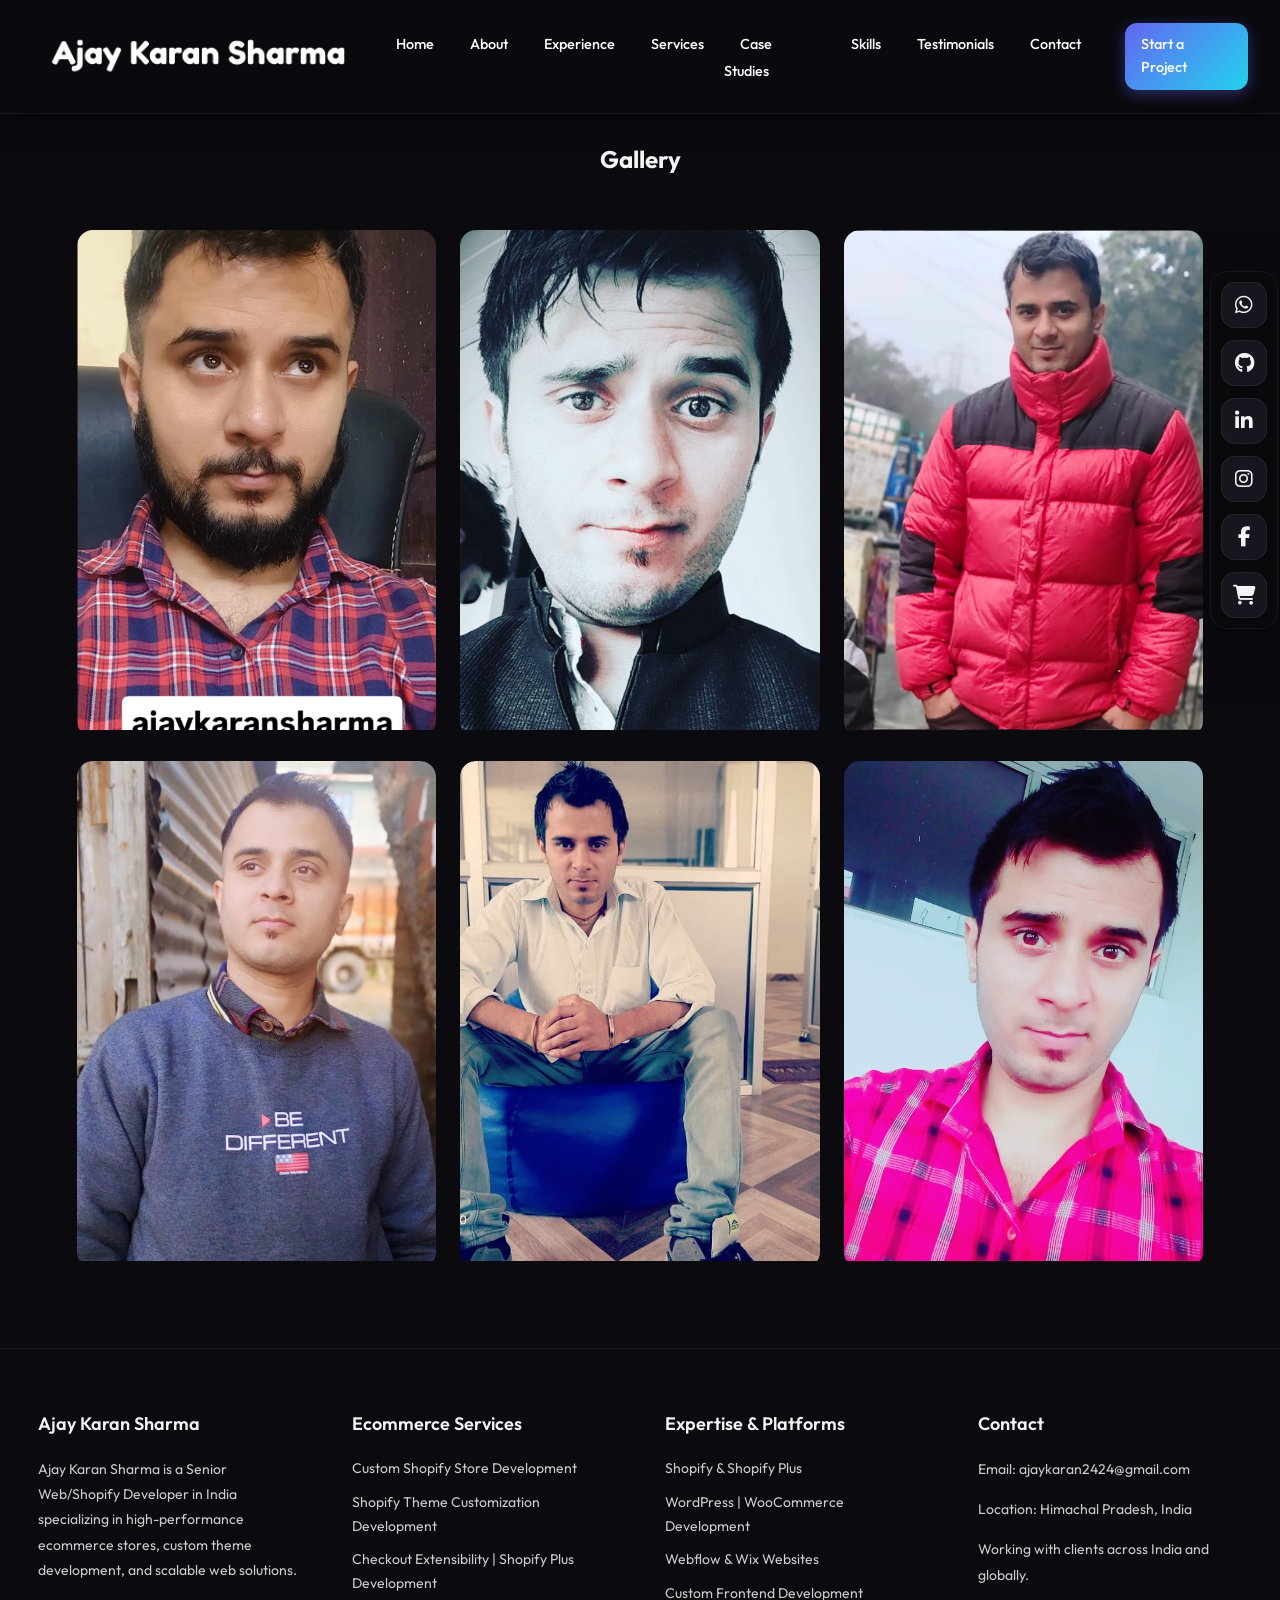
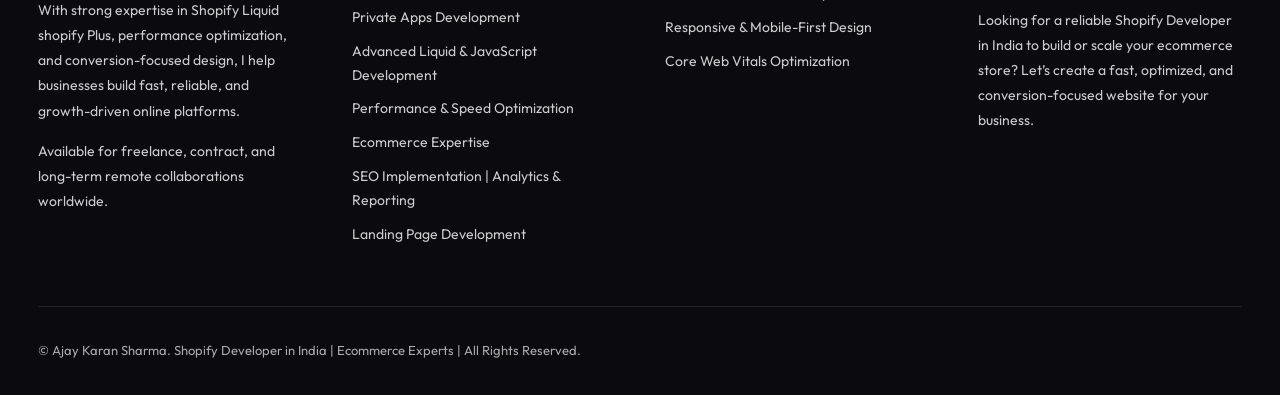
==== gallery.html @ 9085671b "Overall New look of website" ====
<!DOCTYPE html>
<html lang="en">
  <head>
    <meta name="google-site-verification" content="-9mS_vuvHeGpJnYEJ3FiP0QaOUxpYy_w58vJu20p65I" />
    <!-- <script>
      document.addEventListener('contextmenu', event => event.preventDefault());
      document.onkeydown = function (e) {
        if (e.keyCode == 123) { return false; } // Block F12
        if (e.ctrlKey && e.shiftKey && e.keyCode == 'I'.charCodeAt(0)) { return false; } // Block Ctrl+Shift+I
      }
    </script> -->
    <meta charset="UTF-8" />
    <meta name="viewport" content="width=device-width, initial-scale=1.0" />
    <title>Ajay Karan Sharma | Senior Web Developer, Ecommerce Architect & Shopify Expert</title>
    <meta name="description" content="Ajay Karan Sharma is a Senior Web Developer, Ecommerce Architect, and Shopify Expert in India with 12+ years of experience building high-performance websites, Shopify stores, headless storefronts, and scalable digital platforms for global brands.Also able to Work Squarespace,WordPress,Wix,Weebly projects and many more CMS based Website Development Work.. Please Contact At +919418638495 or Whatsapp me">
    <meta name="keywords"
      content="Shopify Developer, Senior Web Developer, Ecommerce Architect, Shopify Plus Expert, Ajay Karan Sharma">
    <meta name="author" content="Ajay Karan Sharma">
    <link rel="canonical" href="https://ajaykaransharma.com/">
    <meta property="og:title" content="Ajay Karan Sharma | Senior Web Developer & Ecommerce Architect">
    <meta property="og:description" content="Senior Web Developer, Ecommerce Architect, and Shopify Expert building high-performance websites, Shopify stores, and scalable digital platforms.">
    <meta property="og:url" content="https://ajaykaransharma.com/">
    <meta property="og:image" content="https://ajaykaransharma.com/profile.jpg">
    <meta property="og:type" content="website">
    <meta property="og:site_name" content="Ajay Karan Sharma">
    <script type="application/ld+json">
      {
        "@context": "https://schema.org",
        "@type": "Person",
        "name": "Ajay Karan Sharma",
        "url": "https://ajaykaransharma.com/",
        "jobTitle": "Senior Web Developer, Ecommerce Architect & Shopify Expert",
        "description": "Senior Web Developer, Ecommerce Architect, and Shopify Expert with 12+ years of experience building high-performance websites, ecommerce platforms, headless storefronts, and scalable digital experiences.",
        "sameAs": [
          "https://github.com/ajaykaransharma",
          "https://linkedin.com/in/ajaykaransharma"
        ],
        "knowsAbout": [
          "Web Development",
          "Ecommerce Development",
          "Shopify",
          "Shopify Plus",
          "Headless Commerce",
          "Hydrogen",
          "WordPress",
          "Frontend Development",
          "Technical SEO",
          "Performance Optimization"
        ]
      }
      </script>
  
   
  
    <link rel="icon" type="image/png" sizes="32x32" href="favicon-32x32.png">
    <link rel="icon" type="image/png" sizes="16x16" href="favicon-16x16.png">
    <link rel="apple-touch-icon" sizes="180x180" href="apple-touch-icon.png">
    <link rel="icon" href="/favicon-32x32.png">
    <link rel="shortcut icon" href="/favicon-32x32.png">
  
    <link rel="preconnect" href="https://fonts.gstatic.com" crossorigin />
    <link href="https://fonts.googleapis.com/css2?family=Outfit:wght@400;500;600;700&display=swap" rel="stylesheet" />
    <link rel="stylesheet" href="style.css" />
    <link rel="stylesheet" href="https://cdnjs.cloudflare.com/ajax/libs/font-awesome/6.4.2/css/all.min.css" />
    <script>
      window.va = window.va || function () { (window.vaq = window.vaq || []).push(arguments); };
    </script>
    <script defer src="/_vercel/insights/script.js"></script>
  </head>


 

<body>

  <div class="nav-overlay" aria-hidden="true"></div>

  <header class="site-header">
    <nav class="primary-nav">
  
      <a href="index.html#home" class="logos">
        <img src="./images/ajay karan sharma white.png" alt="Ajay Karan Sharma">
      </a>
  
      <button class="nav-toggle" aria-label="Toggle navigation">
        <span></span>
        <span></span>
        <span></span>
      </button>
  
      <div class="nav-links-wrapper">
        <ul>
          <li><a href="index.html#home">Home</a></li>
          <li><a href="index.html#about">About</a></li>
          <li><a href="index.html#experience">Experience</a></li>
          <li><a href="index.html#services">Services</a></li>
          <li><a href="index.html#cases">Case Studies</a></li>
          <li><a href="index.html#skills">Skills</a></li>
          <li><a href="index.html#testimonials">Testimonials</a></li>
          <li><a href="index.html#contact">Contact</a></li>
        </ul>
  
        <a href="index.html#contact" class="start-project-btn">Start a Project</a>
  
        <span class="nav-indicator"></span>
      </div>
  
    </nav>
  </header>

<!-- ===== GALLERY ===== -->

<section class="gallery-section">
  <h2 style="text-align:center;margin-bottom:50px;">Gallery</h2>

  <div class="gallery-grid">
    <div class="gallery-item"><img alt="ajay karan sharma - web development" src="images/ajay karan sharma - web development.png"></div>
    <div class="gallery-item"><img alt="ajay karan sharma - website shopify developer" src="images/ajay karan sharma - website shopify developer.png"></div>
    <div class="gallery-item"><img alt="ajay karansharma - shopify developer" src="images/ajaykaransharma-shopify-developer.png"></div>
    <div class="gallery-item"><img src="images/ajaykaransharma shopify partners experts.jpg"></div>
    <div class="gallery-item"><img src="images/ajaykaransharma shopify experts.jpg"></div>
    <div class="gallery-item"><img src="images/ajaykaransharma shopify partners.jpg"></div>
  </div>
</section>

<!-- ===== MODAL SLIDER ===== -->

<div class="gallery-modal" id="galleryModal">
  <span class="gallery-close">&times;</span>
  <span class="gallery-nav gallery-prev">&#10094;</span>
  <div class="gallery-slider">
    <div class="gallery-track"></div>
  </div>
  <span class="gallery-nav gallery-next">&#10095;</span>
</div>

<!-- ===== FOOTER ===== -->
<footer class="site-footer">

  <div class="footer-container">

    <!-- Column 1: About -->
    <div class="footer-col">
      <h4>Ajay Karan Sharma</h4>
      <p>
        Ajay Karan Sharma is a Senior Web/Shopify Developer in India
        specializing in high-performance ecommerce stores, custom theme development,
        and scalable web solutions.
      </p>

      <p>
        With strong expertise in Shopify Liquid shopify Plus, performance optimization,
        and conversion-focused design, I help businesses build fast, reliable,
        and growth-driven online platforms.
      </p>

      <p>
        Available for freelance, contract, and long-term remote collaborations worldwide.
      </p>
    </div>

    <!-- Column 2: Services -->
    <div class="footer-col">
      <h4>Ecommerce Services</h4>
      <ul>
        <li>Custom Shopify Store Development</li>
        <li>Shopify Theme Customization Development</li>
        <li>Checkout Extensibility | Shopify Plus Development</li>
        <li>Private Apps Development</li>
        <li>Advanced Liquid & JavaScript Development</li>
        <li>Performance & Speed Optimization</li>
        <li>Ecommerce Expertise</li>
        <li>SEO Implementation | Analytics & Reporting</li>
        <li>Landing Page Development</li>

      </ul>
    </div>

    <!-- Column 3: Expertise -->
    <div class="footer-col">
      <h4>Expertise & Platforms</h4>
      <ul>
        <li>Shopify & Shopify Plus</li>
        <li>WordPress | WooCommerce Development</li>
        <li>Webflow & Wix Websites</li>
        <li>Custom Frontend Development</li>
        <li>Responsive & Mobile-First Design</li>
        <li>Core Web Vitals Optimization</li>
      </ul>
    </div>

    <!-- Column 4: Contact & Location -->
    <div class="footer-col">
      <h4>Contact</h4>
      <p>Email: ajaykaran2424@gmail.com</p>
      <p>Location: Himachal Pradesh, India</p>
      <p>Working with clients across India and globally.</p>

      <div class="footer-cta">
        <p>
          Looking for a reliable Shopify Developer in India to build or scale your ecommerce store?
          Let’s create a fast, optimized, and conversion-focused website for your business.
        </p>
      </div>
    </div>

  </div>

  <div class="footer-bottom">
    <p>
      © <span id="year"></span> Ajay Karan Sharma.
      Shopify Developer in India | Ecommerce Experts | All Rights Reserved.
    </p>
  </div>

</footer>

<script>
  /* ===== GALLERY ===== */
  const items = document.querySelectorAll(".gallery-item img");
  const modal = document.getElementById("galleryModal");
  const track = document.querySelector(".gallery-track");
  const closeBtn = document.querySelector(".gallery-close");
  const nextBtn = document.querySelector(".gallery-next");
  const prevBtn = document.querySelector(".gallery-prev");
  
  let currentIndex = 0;
  
  /* Build slider dynamically */
  items.forEach(img => {
    const slide = document.createElement("div");
    slide.classList.add("gallery-slide");
    slide.innerHTML = `<img src="${img.src}" alt="${img.alt || 'Gallery image'}">`;
    track.appendChild(slide);
  });
  
  /* Open */
  items.forEach((img, index) => {
    img.addEventListener("click", () => {
      currentIndex = index;
      updateSlider();
      modal.classList.add("active");
    });
  });
  
  /* Update */
  function updateSlider() {
    track.style.transform = `translateX(-${currentIndex * 100}%)`;
  }
  
  /* Navigation */
  nextBtn.addEventListener("click", () => {
    currentIndex = (currentIndex + 1) % items.length;
    updateSlider();
  });
  
  prevBtn.addEventListener("click", () => {
    currentIndex = (currentIndex - 1 + items.length) % items.length;
    updateSlider();
  });
  
  /* Close */
  closeBtn.addEventListener("click", () => modal.classList.remove("active"));
  modal.addEventListener("click", e => {
    if (e.target === modal) modal.classList.remove("active");
  });
  
  /* Keyboard Support */
  document.addEventListener("keydown", e => {
    if (!modal.classList.contains("active")) return;
    if (e.key === "ArrowRight") nextBtn.click();
    if (e.key === "ArrowLeft") prevBtn.click();
    if (e.key === "Escape") modal.classList.remove("active");
  });
  
  /* Swipe Support */
  let startX = 0;
  track.addEventListener("touchstart", e => startX = e.touches[0].clientX);
  track.addEventListener("touchend", e => {
    const diff = startX - e.changedTouches[0].clientX;
    if (diff > 50) nextBtn.click();
    if (diff < -50) prevBtn.click();
  });
  
  /* ===== SAME MOBILE NAV BEHAVIOR ===== */
  const navToggle = document.querySelector(".nav-toggle");
  const navWrapper = document.querySelector(".nav-links-wrapper");
  const navOverlay = document.querySelector(".nav-overlay");
  const navItems = document.querySelectorAll(".primary-nav a");
  const indicator = document.querySelector(".nav-indicator");
  
  const moveIndicator = link => {
    if (!link || !indicator) return;
    const linkRect = link.getBoundingClientRect();
    const wrapper = link.closest(".nav-links-wrapper");
    if (!wrapper || window.innerWidth <= 768) return;
    const wrapperRect = wrapper.getBoundingClientRect();
    indicator.style.width = `${linkRect.width}px`;
    indicator.style.transform = `translateX(${linkRect.left - wrapperRect.left}px)`;
    indicator.classList.add("visible");
  };
  
  const galleryHomeLink = document.querySelector('.primary-nav a[href="index.html#home"]');
  if (galleryHomeLink) {
    galleryHomeLink.classList.add("active");
    moveIndicator(galleryHomeLink);
  }
  
  navItems.forEach(link => {
    link.addEventListener("mouseenter", () => moveIndicator(link));
    link.addEventListener("mouseleave", () => {
      const active = document.querySelector(".primary-nav a.active");
      moveIndicator(active);
    });
  });
  
  window.addEventListener("resize", () => {
    const active = document.querySelector(".primary-nav a.active");
    moveIndicator(active);
  
    if (window.innerWidth > 900) {
      document.body.classList.remove("nav-open");
      document.documentElement.classList.remove("nav-open");
    }
  });
  
  if (navToggle && navWrapper) {
    navToggle.addEventListener("click", () => {
      document.body.classList.toggle("nav-open");
      document.documentElement.classList.toggle("nav-open");
    });
  
    if (navOverlay) {
      navOverlay.addEventListener("click", () => {
        document.body.classList.remove("nav-open");
        document.documentElement.classList.remove("nav-open");
      });
    }
  
    navItems.forEach(link => {
      link.addEventListener("click", () => {
        document.body.classList.remove("nav-open");
        document.documentElement.classList.remove("nav-open");
      });
    });
  }
  
  /* ===== BACK TO TOP ===== */
  const backToTopBtn = document.getElementById("backToTop");
  
  window.addEventListener("scroll", () => {
    if (window.scrollY > 400) backToTopBtn.classList.add("show");
    else backToTopBtn.classList.remove("show");
  });
  
  backToTopBtn.addEventListener("click", () => {
    window.scrollTo({ top: 0, behavior: "smooth" });
  });
  
  /* ===== FOOTER YEAR ===== */
  document.getElementById("year").textContent = new Date().getFullYear();
  </script>
<div class="fixed-socials animate-in">
  <a href="https://wa.me/919418638495" target="_blank" class="social-wa" aria-label="WhatsApp">
    <i class="fa-brands fa-whatsapp"></i>
  </a>
  <a href="https://github.com/ajaykaransharma" target="_blank" aria-label="GitHub">
    <i class="fa-brands fa-github"></i>
  </a>
  <a href="https://linkedin.com/in/ajaykaransharma" target="_blank" aria-label="LinkedIn">
    <i class="fa-brands fa-linkedin-in"></i>
  </a>
  <a href="https://instagram.com/ajaykaransharma" target="_blank" aria-label="Instagram">
    <i class="fa-brands fa-instagram"></i>
  </a>
  <a href="https://facebook.com/ajaykaransharma1" target="_blank" aria-label="Facebook">
    <i class="fa-brands fa-facebook-f"></i>
  </a>
  <a href="https://glowkart.in" target="_blank" aria-label="Glowkart">
    <i class="fa-solid fa-cart-shopping"></i>
  </a>
</div><button id="backToTop" class="back-to-top" aria-label="Back to top">↑</button>
</body>
</html>
---- style.css ----
/* ========================================
   PORTFOLIO — Professional Revamp
   ======================================== */
/* --- FIXED GRID SLIDER STYLES --- */
/* --- PROFESSIONAL GRID SLIDER --- */
.slider {
  overflow: hidden;
  /* Prevents cards from spilling out */
  width: 100%;
  position: relative;
  padding: 10px 0;
}

.slider-track {
  display: flex !important;
  /* Arranges cards in a single row */
  gap: 24px;
  transition: transform 0.6s cubic-bezier(0.4, 0, 0.2, 1);
  will-change: transform;
}

/* Force all cards to show so there is no empty space */
.slider-slide {
  display: block !important;
  opacity: 1 !important;
  flex: 0 0 380px;
  /* Fixed professional width for cards */
  height: auto;
}

@media (max-width: 768px) {
  .slider-slide {
    flex: 0 0 88vw;
    /* Responsive width for mobile swiping */
  }
}

@media (max-width: 768px) {
  .slider-slide {
    flex: 0 0 85vw;
    /* Make cards wider on mobile */
  }
}

/* --- MOBILE MENU FIX --- */
@media (max-width: 768px) {
  .nav-links-wrapper {
    position: fixed;
    top: 0;
    right: 0;
    bottom: 0;
    width: 280px;
    background: var(--bg-elevated);
    transform: translateX(100%);
    /* Start hidden */
    transition: transform 0.4s ease;
    z-index: 1000;
    display: flex;
    flex-direction: column;
    padding: 80px 20px;
  }

  body.nav-open .nav-links-wrapper {
    transform: translateX(0);
    /* Slide in when body has .nav-open */
  }
}

:root {
  --bg: #0a0a0f;
  --bg-elevated: #12121a;
  --bg-card: #16161f;
  --surface: #1a1a24;
  --surface-alt: #1e1e2a;
  --text: #f4f4f6;
  --text-muted: #8b8b9e;
  --text-subtle: #6b6b7b;
  --accent: #6366f1;
  --accent-light: #818cf8;
  --accent-glow: rgba(99, 102, 241, 0.4);
  --accent-2: #22d3ee;
  --accent-3: #a78bfa;
  --gradient: linear-gradient(135deg, #6366f1 0%, #22d3ee 100%);
  --gradient-alt: linear-gradient(135deg, #a78bfa 0%, #6366f1 100%);
  --gradient-mesh: radial-gradient(at 40% 20%, rgba(99, 102, 241, 0.15) 0%, transparent 50%),
    radial-gradient(at 80% 0%, rgba(34, 211, 238, 0.1) 0%, transparent 50%),
    radial-gradient(at 0% 50%, rgba(167, 139, 250, 0.08) 0%, transparent 50%);
  --border: rgba(255, 255, 255, 0.06);
  --border-hover: rgba(255, 255, 255, 0.12);
  --radius-sm: 8px;
  --radius-md: 12px;
  --radius-lg: 20px;
  --radius-xl: 28px;
  --shadow-sm: 0 2px 8px rgba(0, 0, 0, 0.2);
  --shadow-md: 0 8px 32px rgba(0, 0, 0, 0.3);
  --shadow-lg: 0 24px 64px rgba(0, 0, 0, 0.4);
  --transition-fast: 0.2s cubic-bezier(0.4, 0, 0.2, 1);
  --transition-smooth: 0.4s cubic-bezier(0.4, 0, 0.2, 1);
  --transition-spring: 0.5s cubic-bezier(0.34, 1.56, 0.64, 1);
  --container-max: 1400px;
}

*,
*::before,
*::after {
  box-sizing: border-box;
}

html {
  scroll-behavior: smooth;
  scroll-padding-top: 110px;
}
section[id] {
  scroll-margin-top: 30px;
}

body {
  margin: 0;
  font-family: "Outfit", "DM Sans", system-ui, -apple-system, sans-serif;
  background: var(--bg);
  color: var(--text);
  line-height: 1.65;
  min-height: 100vh;
  overflow-x: hidden;
}

/* ---- Animated Background Mesh ---- */
.bg-grid {
  position: fixed;
  inset: 0;
  z-index: -2;
  background: var(--bg);
  background-image: var(--gradient-mesh);
}

.bg-grid::before {
  content: "";
  position: absolute;
  inset: 0;
  background-image:
    linear-gradient(rgba(99, 102, 241, 0.03) 1px, transparent 1px),
    linear-gradient(90deg, rgba(99, 102, 241, 0.03) 1px, transparent 1px);
  background-size: 80px 80px;
  animation: grid-drift 60s linear infinite;
  pointer-events: none;
}

@keyframes grid-drift {
  0% {
    transform: translate(0, 0);
  }

  100% {
    transform: translate(80px, 80px);
  }
}

/* ---- Scroll Progress Bar ---- */
.scroll-progress {
  position: fixed;
  top: 0;
  left: 0;
  height: 3px;
  width: 0;
  background: var(--gradient);
  z-index: 100;
  transition: width 0.1s linear;
}

/* START PROJECT BUTTON */

.start-project-btn {
  margin-left: 20px;
  padding: 10px 20px;
  border-radius: 30px;
  text-decoration: none;
  font-size: 14px;
  font-weight: 600;

  color: #fff;
  background: linear-gradient(135deg, #6366f1, #22d3ee);

  transition: all .3s ease;
  box-shadow: 0 4px 15px rgba(99, 102, 241, 0.4);
}

.start-project-btn:hover {
  transform: translateY(-2px);
  box-shadow: 0 8px 25px rgba(99, 102, 241, 0.6);
}


/* mobile fix */

@media(max-width:768px) {

  .start-project-btn {
    display: block;
    width: 80%;
    margin: 20px auto;
    text-align: center;
  }

}



/* ---- Header & Navigation ---- */
.site-header {
  position: fixed;
  top: 0;
  left: 0;
  width: 100%;
  z-index: 60;
  backdrop-filter: blur(24px);
  -webkit-backdrop-filter: blur(24px);
  background: rgba(10, 10, 15, 0.85);
  border-bottom: 1px solid var(--border);
  box-shadow: 0 4px 30px rgba(0, 0, 0, 0.4);
}

.primary-nav {
  max-width: var(--container-max);
  margin: 0 auto;
  padding: 1rem 2rem;
  display: flex;
  align-items: center;
  justify-content: space-between;
  position: relative;
  gap: 1rem;
}

.primary-nav .logo {
  font-weight: 700;
  font-size: 1.1rem;
  letter-spacing: 0.08em;
  color: var(--text);
  background: linear-gradient(135deg, #fff 0%, var(--accent-light) 100%);
  -webkit-background-clip: text;
  -webkit-text-fill-color: transparent;
  background-clip: text;
  transition: opacity var(--transition-fast);
}

.logos img {
  width: 300px;
  height: auto;

  border-radius: 45px;
}

@media screen and (max-width: 768px) {
  .logos img {
    width: 200px;
    height: auto;

  }

  html {
    overflow-x: hidden;
  }
}

.primary-nav .logo:hover {
  opacity: 0.9;
}

.nav-links-wrapper {
  display: flex;
  align-items: center;
  gap: 0.5rem;
  position: relative;
}

.primary-nav ul {
  list-style: none;
  display: flex;
  gap: 0.25rem;
  margin: 0;
  padding: 0;
}

.primary-nav a {
  text-decoration: none;
  color: white;
  font-weight: 500;
  font-size: 0.9rem;
  padding: 0.6rem 1rem;
  border-radius: var(--radius-md);
  position: relative;
  transition: all var(--transition-smooth);
  /* overflow: hidden; */
}

/* .primary-nav a::before {
  content: "";
  position: absolute;
  inset: 0;
  background: linear-gradient(135deg, rgba(99, 102, 241, 0.08), rgba(34, 211, 238, 0.05));
  opacity: 0;
  border-radius: inherit;
  transition: opacity var(--transition-fast);
} */

.primary-nav a:hover {
  color: var(--text);
  transform: translateY(-1px);
}

.primary-nav a:hover::before {
  opacity: 1;
}

/* .primary-nav a.active {
  color: var(--accent-light);
  background: rgba(99, 102, 241, 0.12);
} */

.primary-nav a.active::before {
  opacity: 1;
}

.nav-indicator {
  position: absolute;
  bottom: -0.65rem;
  left: 0;
  height: 3px;
  border-radius: 999px;
  background: var(--gradient);
  box-shadow: 0 0 12px var(--accent-glow);
  transition: transform var(--transition-smooth), width var(--transition-smooth), opacity var(--transition-fast);
  opacity: 0;
}

.nav-indicator.visible {
  opacity: 1;
}

/* ---- Main Container ---- */
main {
  max-width: var(--container-max);
  margin: 0 auto;
  padding: 7.5rem 2rem 6rem;
}
/* ---- Section Panel ---- */
.panel {
  position: relative;
  padding: 4.8rem 0;
  border-bottom: 1px solid var(--border);
}

.panel:last-of-type {
  border-bottom: none;
}

/* ---- Shopify Section (Dedicated Hub) ---- */
.shopify-section {
  background: linear-gradient(180deg, rgba(99, 102, 241, 0.04) 0%, transparent 100%);
  border: 1px solid rgba(99, 102, 241, 0.12);
  border-radius: var(--radius-xl);
  margin: 2rem 0;
  padding: 4rem 2rem;
}

.shopify-pill {
  background: linear-gradient(135deg, rgba(99, 102, 241, 0.2), rgba(34, 211, 238, 0.15));
  border: 1px solid rgba(99, 102, 241, 0.25);
}

.shopify-highlights {
  display: grid;
  grid-template-columns: repeat(auto-fit, minmax(160px, 1fr));
  gap: 1.5rem;
  margin-bottom: 2.5rem;
}

.shopify-stat {
  text-align: center;
  padding: 1.5rem;
  background: rgba(99, 102, 241, 0.08);
  border: 1px solid rgba(99, 102, 241, 0.15);
  border-radius: var(--radius-md);
  transition: all var(--transition-smooth);
}

.shopify-stat:hover {
  transform: translateY(-4px);
  border-color: rgba(99, 102, 241, 0.3);
  box-shadow: 0 12px 40px rgba(99, 102, 241, 0.15);
}

.shopify-stat strong {
  display: block;
  font-size: 2rem;
  color: var(--accent-light);
  margin-bottom: 0.5rem;
}

.shopify-stat span {
  font-size: 0.85rem;
  color: var(--text-muted);
}

.shopify-card {
  border-color: rgba(99, 102, 241, 0.15);
}

.shopify-card:hover {
  border-color: rgba(99, 102, 241, 0.3);
  box-shadow: 0 12px 40px rgba(99, 102, 241, 0.1);
}

@media (max-width: 768px) {
  .shopify-section {
    margin: 1rem 0;
    padding: 2.5rem 1rem;
  }

  .shopify-highlights {
    grid-template-columns: 1fr;
  }
}

.section-heading {
  max-width: 100%;
  margin-bottom: 3.5rem;
}

.section-pill {
  display: inline-flex;
  align-items: center;
  gap: 0.4rem;
  padding: 0.4rem 1rem;
  border-radius: 999px;
  background: rgba(99, 102, 241, 0.12);
  color: var(--accent-light);
  font-size: 0.75rem;
  font-weight: 600;
  letter-spacing: 0.12em;
  text-transform: uppercase;
  margin-bottom: 1rem;
  animation: fadeInUp 0.6s ease forwards;
}

.section-heading h2 {
  font-size: clamp(2rem, 4vw, 2.75rem);
  font-weight: 600;
  line-height: 1.2;
  margin: 0.75rem 0 1rem;
  letter-spacing: -0.02em;
}

.section-heading p {
  margin: 0;
  color: var(--text-muted);
  font-size: 1.05rem;
  line-height: 1.7;
}

/* ---- Hero Section ---- */
.hero {
  display: grid;
  grid-template-columns: 1fr 1fr;
  gap: 4rem;
  align-items: start;
  min-height: 90vh;
  padding: 3rem 0 6rem;
}

.hero-content {
  animation: fadeInUp 0.8s ease forwards;
}

.eyebrow {
  color: var(--accent-light);
  text-transform: uppercase;
  letter-spacing: 0.15em;
  font-size: 0.8rem;
  font-weight: 600;
  margin: 0;
  opacity: 0;
  animation: fadeInUp 0.6s ease 0.1s forwards;
}

.hero h1 {
  font-size: clamp(2.25rem, 4vw, 3.25rem);
  font-weight: 600;
  line-height: 1.15;
  letter-spacing: -0.03em;
  margin: 1rem 0 1.5rem;
  background: linear-gradient(135deg, #fff 0%, #a5b4fc 100%);
  -webkit-background-clip: text;
  -webkit-text-fill-color: transparent;
  background-clip: text;
  opacity: 0;
  animation: fadeInUp 0.8s ease 0.2s forwards;
}

.hero p {
  color: var(--text-muted);
  font-size: 1.1rem;
  margin: 0 0 0.5rem;
  opacity: 0;
  animation: fadeInUp 0.8s ease 0.3s forwards;
}

.hero-badges {
  display: flex;
  flex-wrap: wrap;
  gap: 0.6rem;
  margin: 1.5rem 0;
  opacity: 0;
  animation: fadeInUp 0.8s ease 0.4s forwards;
}

.hero-badges span {
  padding: 0.45rem 1rem;
  border-radius: 999px;
  border: 1px solid var(--border);
  background: rgba(255, 255, 255, 0.03);
  font-size: 0.8rem;
  color: var(--text-muted);
  transition: all var(--transition-fast);
}

.hero-badges span:hover {
  border-color: var(--accent);
  color: var(--accent-light);
  transform: translateY(-2px);
}

.hero-list {
  display: grid;
  grid-template-columns: 1fr 1fr;
  gap: 2rem;
  margin: 2rem 0;
  opacity: 0;
  animation: fadeInUp 0.8s ease 0.5s forwards;
}

.hero-list h4 {
  margin: 0 0 0.6rem;
  font-size: 0.9rem;
  font-weight: 600;
  color: var(--text);
}

.hero-list ul {
  margin: 0;
  padding-left: 1.2rem;
  color: var(--text-muted);
  font-size: 0.95rem;
}

.cta {
  display: flex;
  flex-wrap: wrap;
  gap: 1rem;
  opacity: 0;
  animation: fadeInUp 0.8s ease 0.6s forwards;
}

.btn {
  padding: 1rem 1.75rem;
  border-radius: var(--radius-md);
  border: none;
  font-weight: 600;
  font-size: 0.95rem;
  cursor: pointer;
  text-decoration: none;
  display: inline-block;
  transition: all var(--transition-smooth);
}

.btn-primary {
  background: var(--gradient);
  color: #fff;
  box-shadow: 0 4px 20px var(--accent-glow);
}

.btn-primary:hover {
  transform: translateY(-2px);
  box-shadow: 0 8px 30px var(--accent-glow);
}

.btn-outline {
  background: transparent;
  border: 1px solid var(--border);
  color: var(--text);
}

.btn-outline:hover {
  border-color: var(--accent);
  color: var(--accent-light);
  transform: translateY(-2px);
}

/* ---- Hero Showcase (Right Column) ---- */
 
.profile-wrapper {
  position: relative;
  width: 220px;
  height: 220px;
  border-radius: 999px;
  margin: 0 auto 2rem;
  display: flex;
  align-items: center;
  justify-content: center;
}

.profile-ring {
  position: absolute;
  inset: 0;
  border-radius: inherit;
  background: conic-gradient(from 180deg, #6366f1, #22d3ee, #a78bfa, #6366f1);
  opacity: 0.7;
  filter: blur(1px);
}

.profile-photo {
  position: relative;
  width: 100%;
  height: 100%;
  border-radius: inherit;
  object-fit: cover;
  border: 3px solid rgba(255,255,255,0.08);
  box-shadow:
    0 20px 50px rgba(0,0,0,0.6),
    0 0 0 6px rgba(255,255,255,0.04);
  z-index: 2;
}
.profile-badges{
  display:flex;
  flex-wrap:wrap;
  gap:10px;
  justify-content:center;
  margin:-10px 0 16px;
}
.badge-pill{
  padding:8px 12px;
  border-radius:999px;
  border:1px solid var(--border);
  background:rgba(255,255,255,0.03);
  font-size:12px;
  font-weight:600;
  color:var(--text-muted);
}
.deliver-list{
  margin:14px 0 0;
  padding-left:1.2rem;
}
.deliver-list li{
  margin-bottom:10px;
}
.tech-stack{
  line-height:1.75;
}
/* ---- Hero Showcase (Right Column) ---- */
 
/* ===== PROFILE CARD LAYOUT (PREMIUM) ===== */
.profile-card{
  /* display: grid; */
  grid-template-columns: 200px 1fr;
  gap: 25px;
  align-items: start;
  margin-top: 5px;
  padding: 16px !important;
}

.profile-card__left{
  display: flex;
  flex-direction: column;
  align-items: center;
}

.profile-card__right h3{
  margin-top: 6px;
}

.deliver-list{
  list-style: none;
  padding: 0;
  margin: 14px 0 0;
}

.deliver-list li{
  position: relative;
  padding-left: 22px;
  margin-bottom: 12px;
  color: var(--text-muted);
  line-height: 1.6;
}

.deliver-list li strong{
  color: var(--text);
}

.deliver-list li::before{
  content: "✓";
  position: absolute;
  left: 0;
  top: 0;
  color: var(--accent-2);
  font-weight: 800;
}

/* make profile image a bit tighter */
.profile-wrapper{
  width: 190px;
  height: 190px;
  margin: 0 auto 14px;
}

/* responsive */
@media (max-width: 900px){
  .profile-card{
    grid-template-columns: 1fr;
  }
  .profile-card__right{
    text-align: left;
  }
}

@media (max-width: 560px){
  .profile-card__left{
    align-items: center;
  }
  .profile-card__right{
    text-align: left;
  }
}



/* Lights should sit behind cards, not behind the whole page */
/* ===== HERO GLOW LIGHTS (FIXED + VISIBLE) ===== */
.hero-showcase{
  position: relative;
  isolation: isolate;
  z-index: 1;
}

/* make glow actually visible */
.floating-light{
  position: absolute;
  width: 520px;
  height: 520px;
  border-radius: 50%;
  filter: blur(120px);
  opacity: 0.85;
  z-index: 0;               /* behind cards, inside hero-showcase */
  pointer-events: none;
  mix-blend-mode: screen;   /* makes glow pop on dark bg */
  animation: glowFloat 7s ease-in-out infinite;
}

.light-one{
  top: -160px;
  left: -160px;
  background: radial-gradient(circle, rgba(99,102,241,0.95), transparent 65%);
}

.light-two{
  bottom: -180px;
  right: -180px;
  background: radial-gradient(circle, rgba(34,211,238,0.90), transparent 65%);
  animation-delay: 1.2s;
}

@keyframes glowFloat{
  0%,100% { transform: translate(0,0) scale(1); }
  50%     { transform: translate(18px,-18px) scale(1.06); }
}

/* slightly transparent hero cards so glow can “read” around edges */
.hero-showcase .floating-card{
  position: relative;
  z-index: 1;
  background: rgba(22,22,31,0.92);
  backdrop-filter: blur(6px);
  -webkit-backdrop-filter: blur(6px);
}

/* Cards must be above the lights */
.floating-card{
  position: relative;
  z-index: 1;

  background: var(--bg-card);
  border-radius: var(--radius-lg);
  padding: 1.75rem;
  border: 1px solid var(--border);
  margin-bottom: 1.25rem;
  transition: all var(--transition-smooth);
  animation: floatCard 6s ease-in-out infinite;
  overflow: hidden;
}

/* Keep your existing card hover line */
.floating-card::before{
  content: "";
  position: absolute;
  top: 0;
  left: 0;
  right: 0;
  height: 2px;
  background: var(--gradient);
  opacity: 0;
  transition: opacity var(--transition-fast);
}

.floating-card:hover{
  border-color: var(--border-hover);
  transform: translateY(-4px);
  box-shadow: var(--shadow-lg);
}

.floating-card:hover::before{
  opacity: 1;
}

.floating-card.primary {
  animation-delay: 0s;
}

.floating-card.secondary {
  animation-delay: 1s;
}

@keyframes floatCard {

  0%,
  100% {
    transform: translateY(0);
  }

  50% {
    transform: translateY(-8px);
  }
}

.floating-card h3 {
  margin: 0 0 0.5rem;
  font-size: 1.1rem;
  font-weight: 600;
}

.floating-card ul {
  margin: 0.5rem 0 0;
  padding-left: 1.2rem;
  color: var(--text-muted);
  font-size: 0.9rem;
}

.stats-ribbon {
  display: grid;
  grid-template-columns: repeat(3, 1fr);
  gap: 1rem;
  padding: 1.5rem;
  border-radius: var(--radius-md);
  background: rgba(99, 102, 241, 0.06);
  border: 1px solid var(--border);
  margin-top: 1.5rem;
}

.stats-ribbon strong {
  display: block;
  font-size: 1.75rem;
  color: var(--accent-light);
  font-weight: 600;
}

.stats-ribbon span {
  font-size: 0.85rem;
  color: var(--text-muted);
}

/* ---- Info Cards / Service Cards / Case Cards ---- */
.three-up,
.services-grid,
.grid,
.case-grid,
.skills-grid,
.testimonial-grid,
.contact-layout {
  display: grid;
  gap: 1.5rem;
}

.three-up,
.grid {
  grid-template-columns: repeat(auto-fit, minmax(280px, 1fr));
}

.services-grid {
  grid-template-columns: repeat(auto-fit, minmax(260px, 1fr));
}

.case-grid {
  grid-template-columns: repeat(auto-fit, minmax(300px, 1fr));
}

.skills-grid {
  grid-template-columns: repeat(auto-fit, minmax(240px, 1fr));
}

.testimonial-grid {
  grid-template-columns: repeat(auto-fit, minmax(280px, 1fr));
}

.contact-layout,
.experience-layout {
  grid-template-columns: 1fr 1fr;
  align-items: center;
  gap: 3rem;
}

.experience-layout {
  align-items: flex-start;
}

.info-card,
.service-card,
.case-card,
.impact-card,
.timeline-card,
.testimonial-card,
.contact-card {
  border-radius: var(--radius-md);
  padding: 1.75rem;
  background: var(--bg-card);
  border: 1px solid var(--border);
  position: relative;
  overflow: hidden;
  transition: all var(--transition-smooth);
}

.info-card:hover,
.service-card:hover,
.case-card:hover,
.impact-card:hover,
.testimonial-card:hover {
  border-color: var(--border-hover);
  transform: translateY(-4px);
  box-shadow: var(--shadow-md);
}

.info-card>*,
.service-card>*,
.case-card>*,
.impact-card>*,
.timeline-card>*,
.testimonial-card>*,
.contact-card>* {
  position: relative;
  z-index: 1;
}

.info-card h3,
.service-card h3,
.case-card h3,
.impact-card h3 {
  margin: 0 0 0.75rem;
  font-size: 1.15rem;
  font-weight: 600;
}

.info-card ul,
.service-card ul,
.case-card ul {
  margin: 0.75rem 0 0;
  padding-left: 1.2rem;
  color: var(--text-muted);
  font-size: 0.95rem;
}

/* ---- Timeline ---- */
.timeline {
  position: relative;
}

.timeline-row {
  display: grid;
  grid-template-columns: 290px 1fr;
  gap: 5rem;
  align-items: start;
}

.timeline-label {
  font-weight: 700;
  text-transform: uppercase;
  letter-spacing: 0.1em;
  color: var(--accent-light);
  font-size: 0.85rem;
}

.timeline-card {
  border-left: 3px solid var(--accent);
  padding-left: 1.5rem;
  margin-left: 0.5rem;
}

/* ---- Case Study Cards ---- */
.case-meta {
  display: flex;
  flex-direction: column;
  gap: 0.35rem;
  margin-bottom: 1rem;
}

.case-meta span {
  font-size: 0.75rem;
  color: var(--accent-light);
  text-transform: uppercase;
  letter-spacing: 0.1em;
}

.case-meta strong {
  font-size: 1.15rem;
  color: var(--text);
}

/* ---- Generic slider (testimonials, case studies) ---- */
.slider {
  position: relative;
}

.slider-track {
  position: relative;
}

.slider-slide {
  display: none;
}

.slider-slide.active {
  display: block;
}

.slider-controls {
  display: flex;
  justify-content: space-between;
  align-items: center;
  margin-top: 1.25rem;
  gap: 1rem;
}

.slider-arrows {
  display: flex;
  gap: 0.5rem;
}

.slider-btn {
  border-radius: 999px;
  border: 1px solid var(--border);
  background: rgba(15, 23, 42, 0.7);
  color: var(--text);
  padding: 0.45rem 0.85rem;
  cursor: pointer;
  font-size: 0.8rem;
  display: inline-flex;
  align-items: center;
  gap: 0.35rem;
  transition: all var(--transition-fast);
}

.slider-btn:hover {
  border-color: var(--accent);
  color: var(--accent-light);
}

.slider-dots {
  display: flex;
  gap: 0.4rem;
}

.slider-dot {
  width: 7px;
  height: 7px;
  border-radius: 999px;
  background: rgba(255, 255, 255, 0.2);
  border: none;
  padding: 0;
  cursor: pointer;
}

.slider-dot.active {
  width: 18px;
  background: var(--gradient);
}



@media (max-width: 768px) {
  .site-footer {
    padding: 2.5rem 1.25rem 2rem !important;
  }

  .footer-bottom {
    flex-direction: column;
    align-items: flex-start;
  }
}

/* ---- Testimonials ---- */
.testimonial-card p {
  font-style: italic;
  color: var(--text);
  font-size: 1rem;
}

.testimonial-card .author {
  margin-top: 1rem;
  font-weight: 500;
  color: var(--text-muted);
  font-size: 0.9rem;
}

/* ---- Contact ---- */
.contact-highlights {
  list-style: none;
  margin: 1.5rem 0;
  padding: 0;
  color: var(--text-muted);
}

.contact-highlights li {
  padding-left: 1.5rem;
  position: relative;
  margin-bottom: 0.5rem;
}

.contact-highlights li::before {
  content: "→";
  position: absolute;
  left: 0;
  color: var(--accent-light);
}

.pill-row {
  display: flex;
  flex-wrap: wrap;
  gap: 0.5rem;
  margin-top: 1rem;
}

.pill-row span {
  padding: 0.35rem 0.85rem;
  border-radius: 999px;
  background: rgba(99, 102, 241, 0.12);
  color: var(--accent-light);
  font-size: 0.8rem;
  font-weight: 500;
}

/* ---- Reveal Animations ---- */
.reveal {
  opacity: 0;
  transform: translateY(40px);
  transition: opacity 0.8s cubic-bezier(0.4, 0, 0.2, 1),
    transform 0.8s cubic-bezier(0.4, 0, 0.2, 1);
}

.reveal.revealed {
  opacity: 1;
  transform: translateY(0);
  margin-bottom: 20px;
}

/* Stagger children */
.three-up .reveal:nth-child(1) {
  transition-delay: 0.1s;
}

.three-up .reveal:nth-child(2) {
  transition-delay: 0.2s;
}

.three-up .reveal:nth-child(3) {
  transition-delay: 0.3s;
}

.services-grid .reveal:nth-child(1) {
  transition-delay: 0.1s;
}

.services-grid .reveal:nth-child(2) {
  transition-delay: 0.15s;
}

.services-grid .reveal:nth-child(3) {
  transition-delay: 0.2s;
}

.services-grid .reveal:nth-child(4) {
  transition-delay: 0.25s;
}

.case-grid .reveal:nth-child(1) {
  transition-delay: 0.1s;
}

.case-grid .reveal:nth-child(2) {
  transition-delay: 0.2s;
}

.case-grid .reveal:nth-child(3) {
  transition-delay: 0.3s;
}

@keyframes fadeInUp {
  from {
    opacity: 0;
    transform: translateY(24px);
  }

  to {
    opacity: 1;
    transform: translateY(0);
  }
}

/* ---- Footer ---- */
.site-footer {
  max-width: var(--container-max);
  margin: 0 auto;
  padding: 3rem 2rem 2rem;
  color: var(--text-muted);
  font-size: 0.9rem;
  border-top: 1px solid var(--border);
}

.footer-inner {
  display: grid;
  grid-template-columns: repeat(auto-fit, minmax(220px, 1fr));
  gap: 2rem;
  margin-bottom: 1.5rem;
}

.footer-col h4 {
  margin: 0 0 0.75rem;
  font-size: 1rem;
  color: var(--text);
}

.footer-col p {
  margin: 0;
}

.footer-col ul {
  list-style: none;
  padding: 0;
  margin: 0;
}

.footer-col li {
  margin-bottom: 0.4rem;
}

.footer-col a {
  color: var(--accent-light);
  text-decoration: none;
}

.footer-col a:hover {
  text-decoration: underline;
}

.footer-bottom {
  display: flex;
  justify-content: space-between;
  flex-wrap: wrap;
  gap: 0.75rem;
  border-top: 1px solid rgba(255, 255, 255, 0.04);
  padding-top: 1rem;
  font-size: 0.85rem;
}

/* ---- Mobile Nav Overlay ---- */
.nav-overlay {
  display: none;
  position: fixed;
  inset: 0;
  background: rgba(0, 0, 0, 0.6);
  backdrop-filter: blur(4px);
  z-index: 98;
  opacity: 0;
  transition: opacity 0.3s ease;
  cursor: pointer;
}

/* 
body.nav-open .nav-overlay {
  display: block;
  opacity: 1;
  pointer-events: auto;
}
*/
@media (min-width: 769px) {
  .nav-overlay {
    display: none !important;
  }
}

/* ---- Nav Toggle (Mobile) ---- */
.nav-toggle {
  display: none;
  background: none;
  border: 0;
  padding: 0.6rem;
  cursor: pointer;
  color: white;
  border-radius: var(--radius-sm);
}

.nav-toggle:hover {
  background: rgba(255, 255, 255, 0.05);
}

.nav-toggle span {
  display: block;
  width: 30px;
  height: 3px;
  margin: 2px 17px;
  background: currentColor;
  border-radius: 999px;
  transition: transform var(--transition-smooth), opacity var(--transition-smooth);
}

/* ---- Mobile Responsive ---- */
@media (max-width: 900px) {
  .primary-nav ul {
    flex-wrap: wrap;
    justify-content: center;
    gap: 0.35rem;
  }

  .primary-nav a {
    font-size: 0.85rem;
    padding: 0.5rem 0.75rem;
  }
}

@media (max-width: 768px) {
  html.nav-open {
    overflow: hidden;
  }

  body.nav-open {
    overflow: hidden;
  }

  .primary-nav {
    padding: 1rem 1.25rem;
  }

  .primary-nav .logo {
    font-size: 1rem;
  }

  .nav-toggle {
    display: flex;
    flex-direction: column;
    align-items: center;
    justify-content: center;
    z-index: 110;
  }

  .nav-links-wrapper {
    position: fixed;
    inset: 0 0 0 auto;
    width: min(88%, 340px);
    background: linear-gradient(180deg, var(--bg-elevated) 0%, #0d0d14 100%);
    border-left: 1px solid var(--border);
    box-shadow: -20px 0 60px rgba(0, 0, 0, 0.5);
    display: flex;
    flex-direction: column;
    padding: 5.5rem 1.75rem 2rem;
    transform: translateX(100%);
    transition: transform 0.35s cubic-bezier(0.4, 0, 0.2, 1);
    z-index: 99;
    height: 100vh;
    overflow-y: auto;
  }

  body.nav-open .nav-links-wrapper {
    transform: translateX(0);
  }

  .primary-nav ul {
    flex-direction: column;
    gap: 0.25rem;
    width: 100%;
  }

  .primary-nav li {
    width: 100%;
    border-bottom: 1px solid rgba(255, 255, 255, 0.04);
  }

  .primary-nav li:last-child {
    border-bottom: none;
  }

  .primary-nav a {
    font-size: 1.1rem;
    padding: 1rem 1rem;
    display: block;
    border-radius: var(--radius-sm);
  }

  .nav-indicator {
    display: none;
  }

  body.nav-open .nav-toggle span:nth-child(1) {
    transform: translateY(7px) rotate(45deg);
  }

  body.nav-open .nav-toggle span:nth-child(2) {
    opacity: 0;
    transform: translateX(-10px);
  }

  body.nav-open .nav-toggle span:nth-child(3) {
    transform: translateY(-7px) rotate(-45deg);
  }

  main {
    padding: 6rem 1.25rem 4rem;
  }

  .panel {
    padding: 3rem 0;
  }

  .hero {
    grid-template-columns: 1fr;
    gap: 2rem;
    min-height: auto;
    padding: 2rem 0 4rem;
  }

  .hero-list {
    grid-template-columns: 1fr;
  }

  .stats-ribbon {
    grid-template-columns: 1fr;
  }

  .timeline-row {
    grid-template-columns: 1fr;
  }

  .timeline-card {
    border-left: none;
    padding-left: 0;
    margin-left: 0;
  }

  .contact-layout {
    grid-template-columns: 1fr;
  }

  .cta {
    flex-direction: column;
  }

  .btn {
    width: 100%;
    text-align: center;
  }
}

/* ---- Reduced Motion ---- */
@media (prefers-reduced-motion: reduce) {

  *,
  *::before,
  *::after {
    animation-duration: 0.01ms !important;
    animation-iteration-count: 1 !important;
    transition-duration: 0.01ms !important;
    scroll-behavior: auto !important;
  }

  .floating-card {
    animation: none;
  }
}

/* --- BACK TO TOP BUTTON --- */
.back-to-top {
  position: fixed;
  bottom: 10px;
  right: 10px;
  width: 35px;
  height: 35px;
  border-radius: 50%;
  background: var(--gradient);
  /* Uses your existing theme gradient */
  color: white;
  border: none;
  cursor: pointer;
  display: flex;
  align-items: center;
  justify-content: center;
  font-size: 1.5rem;
  font-weight: bold;
  box-shadow: 0 4px 15px var(--accent-glow);
  z-index: 1000;
  opacity: 0;
  /* Hidden by default */
  visibility: hidden;
  transition: all 0.4s ease;
  transform: translateY(20px);
}

.back-to-top.show {
  opacity: 1;
  visibility: visible;
  transform: translateY(0);
}

.back-to-top:hover {
  transform: translateY(-5px);
  box-shadow: 0 8px 25px var(--accent-glow);
}

@media (max-width: 768px) {
  .back-to-top {
    bottom: 20px;
    right: 20px;
    width: 45px;
    height: 45px;
  }
}

/* --- ICON-BASED FIXED SOCIALS (UPGRADED) --- */
.fixed-socials {
  position: fixed;
  right: 2px;
  top: 50%;
  transform: translateY(-50%);
  display: flex;
  flex-direction: column;
  gap: 12px;
  z-index: 1000;

  /* little glass feel */
  padding: 10px;
  border-radius: 18px;
  background: rgba(10, 10, 10, 0.35);
  border: 1px solid rgba(255, 255, 255, 0.06);
  backdrop-filter: blur(10px);
  -webkit-backdrop-filter: blur(10px);

  box-shadow: 0 18px 60px rgba(0, 0, 0, 0.35);
}

/* each icon button */
.fixed-socials a {
  width: 46px;
  height: 46px;
  background: var(--bg-card);
  border: 1px solid var(--border);
  color: var(--text);
  display: flex;
  align-items: center;
  justify-content: center;
  text-decoration: none;
  border-radius: 14px;
  font-size: 1.25rem;
  position: relative;
  cursor: pointer;

  /* entrance */
  opacity: 0;
  transform: translateX(-28px) scale(0.95);
  animation: socialEnter 0.7s ease forwards;

  /* smooth hover */
  transition: transform 0.25s ease, box-shadow 0.25s ease, border-color 0.25s ease, background 0.25s ease, color 0.25s ease;

  /* subtle floating */
  animation-name: socialEnter, socialFloat;
  animation-duration: 0.7s, 3.8s;
  animation-timing-function: ease, ease-in-out;
  animation-fill-mode: forwards, both;
  animation-iteration-count: 1, infinite;
}

/* glow ring behind each icon */
.fixed-socials a::before {
  content: "";
  position: absolute;
  inset: -8px;
  border-radius: 18px;
  background: radial-gradient(circle at 30% 20%, rgba(255, 255, 255, 0.35), rgba(255, 255, 255, 0) 60%);
  opacity: 0;
  transform: scale(0.9);
  filter: blur(10px);
  transition: opacity 0.25s ease, transform 0.25s ease;
  pointer-events: none;
}

/* tooltip label */
.fixed-socials a::after {
  content: attr(aria-label);
  position: absolute;
  left: 58px;
  top: 50%;
  transform: translateY(-50%) translateX(-8px);
  white-space: nowrap;

  font-size: 13px;
  font-weight: 600;
  letter-spacing: 0.2px;

  padding: 8px 10px;
  border-radius: 12px;

  background: rgba(15, 15, 15, 0.9);
  border: 1px solid rgba(255, 255, 255, 0.12);
  color: rgba(255, 255, 255, 0.92);

  opacity: 0;
  pointer-events: none;
  transition: opacity 0.2s ease, transform 0.2s ease;
}

/* hover = more clickable */
.fixed-socials a:hover {
  transform: translateX(10px) scale(1.12);
  border-color: transparent;
  box-shadow: 0 18px 40px rgba(0, 0, 0, 0.35);
}

.fixed-socials a:hover::before {
  opacity: 1;
  transform: scale(1);
}

.fixed-socials a:hover::after {
  opacity: 1;
  transform: translateY(-50%) translateX(0);
}

/* keyboard accessible */
.fixed-socials a:focus-visible {
  outline: none;
  box-shadow: 0 0 0 3px rgba(255, 255, 255, 0.18), 0 18px 40px rgba(0, 0, 0, 0.35);
}

/* Original hover colors (KEEPING YOUR ORIGINAL IDEA) */
.fixed-socials a.social-wa:hover {
  background: #25D366;
  color: white;
}

.fixed-socials a[aria-label="GitHub"]:hover {
  background: #333;
  color: white;
}

.fixed-socials a[aria-label="LinkedIn"]:hover {
  background: #0077b5;
  color: white;
}

.fixed-socials a[aria-label="Instagram"]:hover {
  background: radial-gradient(circle at 30% 107%, #fdf497 0%, #fdf497 5%, #fd5949 45%, #d6249f 60%, #285aeb 90%);
  color: white;
}

.fixed-socials a[aria-label="Facebook"]:hover {
  background: #1877f2;
  color: white;
}

.fixed-socials a[aria-label="Glowkart"]:hover {
  background: var(--gradient);
  color: white;
}

/* entrance + float animations */
@keyframes socialEnter {
  from {
    opacity: 0;
    transform: translateX(-28px) scale(0.95);
  }

  to {
    opacity: 1;
    transform: translateX(0) scale(1);
  }
}

@keyframes socialFloat {

  0%,
  100% {
    transform: translateX(0) translateY(0);
  }

  50% {
    transform: translateX(0) translateY(-4px);
  }
}

/* stagger */
.fixed-socials a:nth-child(1) {
  animation-delay: 0.08s, 0s;
}

.fixed-socials a:nth-child(2) {
  animation-delay: 0.16s, 0.1s;
}

.fixed-socials a:nth-child(3) {
  animation-delay: 0.24s, 0.2s;
}

.fixed-socials a:nth-child(4) {
  animation-delay: 0.32s, 0.3s;
}

.fixed-socials a:nth-child(5) {
  animation-delay: 0.40s, 0.4s;
}

.fixed-socials a:nth-child(6) {
  animation-delay: 0.48s, 0.5s;
}

/* OPTIONAL: instead of hiding on mobile, show bottom bar */
@media (max-width: 1100px) {
  .fixed-socials {
    left: 50%;
    top: auto;
    bottom: 14px;
    transform: translateX(-50%);
    flex-direction: row;
    gap: 10px;
    padding: 10px 12px;
  }

  .fixed-socials a::after {
    display: none;
    /* tooltips off on mobile */
  }

  .fixed-socials a:hover {
    transform: scale(1.12);
  }.fixed-socials a {
    width: 30px;
    height: 20px;
  }
}

/* ===== GALLERY GRID ===== */

.gallery-section {
  padding: 120px 6% 80px;
  max-width: 1400px;
  margin: auto;
}

.gallery-grid {
  display: grid;
  grid-template-columns: repeat(auto-fill, minmax(280px, 1fr));
  gap: 24px;
}

.gallery-item {
  position: relative;
  overflow: hidden;
  border-radius: 16px;
  cursor: pointer;
}

.gallery-item img {
  width: 100%;
  height: 500px;
  object-fit: cover;
  transition: transform .6s cubic-bezier(.22, .61, .36, 1);
}

.gallery-item:hover img {
  transform: scale(1.08);
}

/* ===== MODAL ===== */

.gallery-modal {
  position: fixed;
  inset: 0;
  background: rgba(0, 0, 0, 0.95);
  display: flex;
  align-items: center;
  justify-content: center;
  opacity: 0;
  visibility: hidden;
  transition: opacity .4s ease;
  z-index: 9999;
}

.gallery-modal.active {
  opacity: 1;
  visibility: visible;
}

.gallery-slider {
  position: relative;
  width: 85%;
  max-width: 1100px;
  overflow: hidden;
}

.gallery-track {
  display: flex;
  transition: transform .6s cubic-bezier(.22, .61, .36, 1);
}

.gallery-slide {
  min-width: 100%;
  user-select: none;
}

.gallery-slide img {
  width: 100%;
  max-height: 85vh;
  object-fit: contain;
  border-radius: 16px;
}

.gallery-close {
  position: absolute;
  top: 30px;
  right: 40px;
  font-size: 30px;
  color: white;
  cursor: pointer;
}

.gallery-nav {
  position: absolute;
  top: 50%;
  transform: translateY(-50%);
  font-size: 40px;
  color: white;
  cursor: pointer;
  padding: 20px;
}

.gallery-prev {
  left: 30px;
}

.gallery-next {
  right: 30px;
}

@media(max-width:768px) {
  .gallery-nav {
    font-size: 28px;
  }
}

.site-footer {
  /* background: #0e0e0e; */
  color: #ffffff;
  padding: 60px 3% 20px;
}

.footer-container {
  display: grid;
  grid-template-columns: repeat(auto-fit, minmax(220px, 1fr));
  gap: 40px;
  margin-bottom: 40px;
}

.footer-col h3,
.footer-col h4 {
  margin-bottom: 15px;
  font-weight: 600;
}

.footer-col p,
.footer-col li {
  font-size: 14px;
  color: #ccc;
  line-height: 1.7;
}

.footer-col ul {
  list-style: none;
  padding: 0;
}

.footer-col a {
  color: #ccc;
  text-decoration: none;
  transition: 0.3s;
}

.footer-col a:hover {
  color: #ffffff;
}

.footer-bottom {
  text-align: center;
  padding-top: 20px;
  border-top: 1px solid rgba(255, 255, 255, 0.1);
  font-size: 13px;
  color: #aaa;
}






.footer-container {
  display: grid;
  grid-template-columns: repeat(auto-fit, minmax(250px, 1fr));
  gap: 50px;
  margin-bottom: 50px;
}

.footer-col h3,
.footer-col h4 {
  margin-bottom: 18px;
  font-weight: 600;
  font-size: 18px;
}

.footer-col p {
  font-size: 14px;
  line-height: 1.8;
  color: #ccc;
  margin-bottom: 15px;
}

.footer-col ul {
  list-style: none;
  padding: 0;
}

.footer-col li {
  font-size: 14px;
  color: #ccc;
  margin-bottom: 10px;
}

.footer-cta {
  margin-top: 20px;
  font-size: 14px;
  color: #ddd;
}

.footer-bottom {
  text-align: center;
  border-top: 1px solid rgba(255, 255, 255, 0.1);
  padding-top: 20px;
  font-size: 13px;
  color: #aaa;
}

@media (min-width: 768px) {
  .experience-aside {
    display: inline-flex;
    width: 100%;
  }

  article.impact-card.reveal.revealed {
    width: 50%;
    margin-right: 90px;
  }
}


.stats-ribbon {
  display: grid;
  grid-template-columns: repeat(4, 1fr);
  gap: 40px;
  padding: 60px 40px;
  background: #0f172a;
  color: #fff;
  text-align: center;
}

.stat-item {
  display: flex;
  flex-direction: column;
  align-items: center;
  gap: 15px;
}

.stat-icon svg {
  width: 36px;
  height: 36px;
  color: #38bdf8;
}

.stat-item strong {
  font-size: 28px;
  font-weight: 700;
}

.stat-item span {
  font-size: 14px;
  color: #cbd5e1;
  line-height: 1.6;
}

/* Responsive */
@media (max-width: 992px) {
  .stats-ribbon {
    grid-template-columns: repeat(2, 1fr);
    gap: 30px;
  }
}

@media (max-width: 576px) {
  .stats-ribbon {
    grid-template-columns: 1fr;
  }
}

.six-grid {
  display: grid;
  grid-template-columns: repeat(3, 1fr);
  gap: 30px;
  margin-top: 60px;
}

.card-icon svg {
  width: 32px;
  height: 32px;
  color: #38bdf8;
  margin-bottom: 15px;
}

.toolbox-section {
  margin-top: 60px;
  text-align: center;
}

.toolbox-section h3 {
  margin-bottom: 15px;
}

.toolbox-section p {
  color: #94a3b8;
  margin-bottom: 10px;
}

/* Responsive */
@media (max-width: 992px) {
  .six-grid {
    grid-template-columns: repeat(2, 1fr);
  }
}

@media (max-width: 576px) {
  .six-grid {
    grid-template-columns: 1fr;
  }
}

/* ===== TOOLBOX SECTION ===== */
.toolbox-section {
  margin-top: 80px;
  text-align: center;
}

.toolbox-section h3 {
  margin-bottom: 50px;
  font-size: 26px;
}

.toolbox-grid {
  display: grid;
  grid-template-columns: repeat(5, 1fr);
  gap: 35px;
  text-align: left;
}

.toolbox-grid ul {
  list-style: none;
  padding: 0;
  margin: 0;
}

.toolbox-grid li {
  position: relative;
  padding-left: 26px;
  margin-bottom: 14px;
  color: #cbd5e1;
  font-size: 14px;
  line-height: 1.5;
}

.toolbox-grid li::before {
  content: "✓";
  position: absolute;
  left: 0;
  top: 0;
  color: #38bdf8;
  font-weight: bold;
}

/* Large tablets */
@media (max-width: 1200px) {
  .toolbox-grid {
    grid-template-columns: repeat(3, 1fr);
  }
}

/* Tablets */
@media (max-width: 992px) {
  .toolbox-grid {
    grid-template-columns: repeat(2, 1fr);
  }
}

/* Mobile */
@media (max-width: 576px) {
  .toolbox-grid {
    grid-template-columns: 1fr;
  }
}

.service-icon {
  font-size: 28px;
  margin-bottom: 12px;
}

.service-card ul {
  list-style: none;
  padding-left: 0;
}

.service-card ul li {
  margin-bottom: 8px;
  font-size: 15px;
}

/* CTA Container */
.services-cta {
  text-align: center;
  margin-top: 60px;
  padding: 40px 20px;
  background: linear-gradient(135deg, #f8fafc, #eef2f7);
  border-radius: 16px;
}

/* CTA Text */
.services-cta p {
  font-size: 18px;
  margin-bottom: 20px;
  font-weight: 500;
  color: #111;
}

/* Primary Button */
.btn-primary {
  display: inline-block;
  padding: 14px 32px;
  font-size: 16px;
  font-weight: 600;
  border-radius: 50px;
  text-decoration: none;
  background: #000;
  color: #fff;
  transition: all 0.3s ease;
}

/* Hover Effect */
.btn-primary:hover {
  transform: translateY(-3px);
  box-shadow: 0 10px 25px rgba(0, 0, 0, 0.2);
  background: #222;
}

/* Mobile Optimization */
@media (max-width: 768px) {
  .services-cta {
    padding: 30px 15px;
  }

  .btn-primary {
    width: 100%;
    max-width: 300px;
  }
}


/* === 3 Column Black Layout === */

.shopify-extended-grid {
  display: grid;
  grid-template-columns: repeat(3, 1fr);
  gap: 30px;
  margin-top: 70px;
}

/* Cards */
.shopify-deep-dive,
.shopify-impact,
.shopify-engagements {
  background: #16161f;
  color: #bbb4b4;
  padding: 25px;
  border-radius: 18px;
  border: 1px solid #1f1f1f;
  transition: all 0.3s ease;
}

/* Hover Effect */
.shopify-deep-dive:hover,
.shopify-impact:hover,
.shopify-engagements:hover {
  transform: translateY(-6px);
  box-shadow: 0 20px 50px rgba(0, 0, 0, 0.5);
  border-color: #333;
}

/* Headings */
.shopify-deep-dive h3,
.shopify-impact h3,
.shopify-engagements h3 {
  font-size: 20px;
  margin-bottom: 20px;
  font-weight: 600;
  letter-spacing: 0.5px;
}

/* List Reset */
.shopify-deep-dive ul,
.shopify-impact ul,
.shopify-engagements ul {
  list-style: none;
  padding: 0;
  margin: 0;
}

/* List Items */
.shopify-deep-dive li,
.shopify-impact li,
.shopify-engagements li {
  margin-bottom: 14px;
  font-size: 14.5px;
  line-height: 1.7;
  padding-left: 24px;
  position: relative;
}

/* White Tick Icon */
.shopify-deep-dive li::before,
.shopify-impact li::before,
.shopify-engagements li::before {
  content: "✔";
  position: absolute;
  left: 0;
  top: 0;
  color: #fff;
  font-size: 13px;
}

/* === Responsive === */

@media (max-width: 992px) {
  .shopify-extended-grid {
    grid-template-columns: 1fr 1fr;
  }
}

@media (max-width: 768px) {
  .shopify-extended-grid {
    grid-template-columns: 1fr;
    gap: 20px;
  }

  .shopify-deep-dive,
  .shopify-impact,
  .shopify-engagements {
    padding: 28px;
  }
}



/* === Centered Shopify CTA === */

.shopify-cta {
  display: flex;
  flex-direction: column;
  align-items: center;
  /* horizontal center */
  justify-content: center;
  /* vertical center inside block */
  text-align: center;

  margin: 90px auto 0;
  padding: 70px 30px;
  max-width: 900px;
  /* keeps it centered and not full width */

  background: #000;
  color: #fff;
  border-radius: 24px;
}

/* CTA Text */
.shopify-cta p {
  font-size: 20px;
  margin-bottom: 30px;
  font-weight: 500;
  max-width: 600px;
}

/* Button */
.shopify-cta .btn-primary {
  display: inline-block;
  padding: 16px 40px;
  border-radius: 50px;
  background: #fff;
  color: #000;
  font-weight: 600;
  text-decoration: none;
  transition: all 0.3s ease;
}

/* Hover Effect */
.shopify-cta .btn-primary:hover {
  transform: translateY(-4px);
  box-shadow: 0 15px 35px rgba(255, 255, 255, 0.2);
}

/* Mobile */
@media (max-width: 768px) {
  .shopify-cta {
    padding: 50px 20px;
    margin-top: 60px;
  }

  .shopify-cta p {
    font-size: 18px;
  }

  .shopify-cta .btn-primary {
    width: 100%;
    max-width: 300px;
  }
}


/* === Section Background Text System === */

.section-bg {
  position: relative;
  overflow: hidden;
}

/* Background Text */
.section-bg::before {
  content: attr(data-bg);
  position: absolute;
  top: 50%;
  left: 50%;
  transform: translate(-50%, -40%);

  font-size: 140px;
  font-weight: 900;
  letter-spacing: 10px;
  white-space: nowrap;

  color: rgba(0, 0, 0, 0.04);

  pointer-events: none;
  user-select: none;

  opacity: 0;
  transition: all 0.8s ease;
  z-index: 0;
}

/* Active State */
.section-bg.active::before {
  opacity: 1;
  transform: translate(-50%, -50%);
}

/* Keep content above */
.section-bg>* {
  position: relative;
  z-index: 2;
}

/* Responsive */
@media (max-width: 992px) {
  .section-bg::before {
    font-size: 90px;
  }
}

@media (max-width: 768px) {
  .section-bg::before {
    font-size: 55px;
    letter-spacing: 5px;
  }
}

body::before {
  content: attr(data-bg-text);
  position: fixed;
  left: 75px;
  top: 100%;
  transform: translateY(-50%) rotate(-90deg);
  transform-origin: left top;
  font-size: 98px;
  font-weight: 800;
  letter-spacing: 10px;
  color: rgb(255 255 255 / 5%);
  pointer-events: none;
  z-index: 9999;
  white-space: nowrap;
  transition: content 0.4s ease, opacity 0.4s ease;
}

.panel {
  position: relative;
  z-index: 2;
}


/* --- Case Studies slider polish --- */
.case-slider {
  position: relative;
}

.case-card p {
  margin-top: 10px;
}

.case-tech {
  display: flex;
  gap: 8px;
  margin-top: 12px;
  flex-wrap: wrap;
}

.case-tech span {
  font-size: 12px;
  padding: 5px 10px;
  border-radius: 999px;
  background: rgba(255, 255, 255, 0.04);
  border: 1px solid rgba(255, 255, 255, 0.07);
  color: rgba(255, 255, 255, 0.82);
}

.case-card {
  min-height: 320px;
}

@media (max-width: 768px) {
  .case-card {
    min-height: auto;
  }
}


/* ===== Skills Section Upgrade ===== */
.skills-highlights {
  display: flex;
  flex-wrap: wrap;
  gap: 10px;
  margin: 18px 0 28px;
}

.skills-highlights span {
  border: 1px solid var(--border);
  background: rgba(255, 255, 255, 0.03);
  color: var(--text-muted);
  padding: 10px 14px;
  border-radius: 999px;
  font-size: 0.85rem;
  transition: all 0.25s ease;
}

.skills-highlights span:hover {
  transform: translateY(-2px);
  border-color: rgba(255, 255, 255, 0.12);
  color: var(--text);
}

.skills-cards {
  display: grid;
  grid-template-columns: repeat(3, minmax(0, 1fr));
  gap: 18px;
  margin-top: 18px;
}

.skill-card {
  background: var(--bg-card);
  border: 1px solid var(--border);
  border-radius: var(--radius-lg);
  padding: 18px;
  transition: all var(--transition-smooth);
}

.skill-card:hover {
  transform: translateY(-6px);
  border-color: rgba(255, 255, 255, 0.14);
  box-shadow: var(--shadow-md);
}

.skill-card__top {
  display: flex;
  align-items: center;
  gap: 10px;
  margin-bottom: 8px;
}

.skill-card__icon {
  width: 38px;
  height: 38px;
  display: flex;
  align-items: center;
  justify-content: center;
  border-radius: 12px;
  background: rgba(255, 255, 255, 0.04);
  border: 1px solid rgba(255, 255, 255, 0.06);
  font-size: 18px;
}

.skill-card h3 {
  margin: 0;
  font-size: 1.05rem;
  font-weight: 700;
}

.skill-card p {
  margin: 8px 0 12px;
  color: var(--text-muted);
  font-size: 0.95rem;
  line-height: 1.6;
}

.skill-list {
  list-style: none;
  padding: 0;
  margin: 0;
  display: grid;
  gap: 10px;
}

.skill-list li {
  position: relative;
  padding-left: 22px;
  color: rgba(255, 255, 255, 0.82);
  font-size: 0.92rem;
  line-height: 1.55;
}

.skill-list li::before {
  content: "✓";
  position: absolute;
  left: 0;
  top: 0;
  color: rgba(255, 255, 255, 0.95);
  opacity: 0.9;
}

.tech-cloud {
  margin: 26px 0 8px;
  display: flex;
  flex-wrap: wrap;
  gap: 10px;
}

.tech-cloud span {
  font-size: 0.85rem;
  padding: 8px 12px;
  border-radius: 999px;
  border: 1px solid rgba(255, 255, 255, 0.08);
  background: rgba(255, 255, 255, 0.03);
  color: rgba(255, 255, 255, 0.78);
  transition: all 0.2s ease;
}

.tech-cloud span:hover {
  transform: translateY(-2px);
  color: #fff;
  border-color: rgba(255, 255, 255, 0.14);
}

/* Responsive */
@media (max-width: 1100px) {
  .skills-cards {
    grid-template-columns: repeat(2, minmax(0, 1fr));
  }
}

@media (max-width: 768px) {
  .skills-cards {
    grid-template-columns: 1fr;
  }
}

/* ---- Skills Section ---- */
.skill-meters {
  display: grid;
  grid-template-columns: repeat(auto-fit, minmax(220px, 1fr));
  gap: 1.25rem;
  margin-top: 2rem;
}

.skill-meter {
  border-radius: var(--radius-md);
  padding: 1.25rem 1.5rem;
  background: var(--bg-card);
  border: 1px solid var(--border);
  transition: all var(--transition-smooth);
}

.skill-meter:hover {
  border-color: var(--border-hover);
}

.skill-meter__label {
  display: flex;
  justify-content: space-between;
  font-weight: 500;
  font-size: 0.9rem;
  margin-bottom: 0.75rem;
}

.skill-meter__label span:last-child {
  color: var(--accent-light);
}

.skill-meter__track {
  height: 6px;
  border-radius: 999px;
  background: rgba(255, 255, 255, 0.06);
  overflow: hidden;
}

.skill-meter__fill {
  display: block;
  height: 100%;
  width: 0;
  border-radius: inherit;
  background: var(--gradient);
  transition: width 1.2s cubic-bezier(0.4, 0, 0.2, 1);
}


/* testimonial stars */

.testimonial-stars {
  color: #facc15;
  font-size: 18px;
  margin-bottom: 10px;
  letter-spacing: 2px;
}

/* testimonial text */

.testimonial-text {
  font-size: 15px;
  line-height: 1.7;
  color: #d4d4d8;
  margin-bottom: 20px;
}

/* author */

.testimonial-author {
  display: flex;
  align-items: center;
  gap: 12px;
  margin-top: 10px;
}

/* avatar */

.testimonial-avatar {
  width: 40px;
  height: 40px;
  border-radius: 50%;
  background: #1f2937;
  display: flex;
  align-items: center;
  justify-content: center;
  font-weight: 600;
  font-size: 14px;
  color: #fff;
}

.testimonial-author strong {
  display: block;
  font-size: 14px;
}

.testimonial-author span {
  font-size: 13px;
  color: #a1a1aa;
}

/* card hover */

.testimonial-card:hover {
  transform: translateY(-5px);
  transition: .3s;
}



.contact-engagement {
  margin-top: 20px;
}

.contact-engagement h4 {
  font-size: 16px;
  margin-bottom: 10px;
}

.contact-engagement ul {
  padding-left: 18px;
  color: var(--text-muted);
  line-height: 1.6;
}

.contact-role {
  margin-top: 10px;
  color: #a1a1aa;
  font-size: 14px;
}

.contact-response {
  margin-top: 18px;
  font-size: 14px;
  color: #a1a1aa;
}

.contact-card {
  position: relative;
  overflow: hidden;
}

.contact-card {
  position: relative;
  overflow: hidden;
}

.card-stars {
  position: absolute;
  top: 0;
  left: 0;
  width: 100%;
  height: 100%;
  pointer-events: none;
  z-index: 0;
}

/* GOLD STAR */

.gold-star {
  position: absolute;
  width: 16px;
  height: 16px;

  background: linear-gradient(45deg,
      #ffd700,
      #ffec8b,
      #ffc107);

  clip-path: polygon(50% 0%,
      61% 35%,
      98% 35%,
      68% 57%,
      79% 91%,
      50% 70%,
      21% 91%,
      32% 57%,
      2% 35%,
      39% 35%);

  box-shadow:
    0 0 6px #ffd700,
    0 0 14px rgba(255, 215, 0, 0.8);

  animation: starTwinkle 3s infinite ease-in-out;
}

/* random positions */

.gold-star:nth-child(1) {
  top: 20%;
  left: 25%;
  animation-delay: 0s;
}

.gold-star:nth-child(2) {
  top: 40%;
  left: 75%;
  animation-delay: 1s;
}

.gold-star:nth-child(3) {
  top: 70%;
  left: 30%;
  animation-delay: 2s;
}

.gold-star:nth-child(4) {
  top: 30%;
  left: 85%;
  animation-delay: 1.4s;
}

.gold-star:nth-child(5) {
  top: 60%;
  left: 55%;
  animation-delay: .7s;
}

@keyframes starTwinkle {
  0% {
    transform: scale(.8) rotate(0deg);
    opacity: .7;
  }

  50% {
    transform: scale(1.2) rotate(10deg);
    opacity: 1;
  }

  100% {
    transform: scale(.8) rotate(0deg);
    opacity: .7;
  }
}

/* keep content above stars */

.contact-card>*:not(.card-stars) {
  position: relative;
  z-index: 2;
}


/**  Snow flex  ****/
#snow-canvas {
  position: fixed;
  top: 0;
  left: 0;
  width: 100%;
  height: 100%;
  pointer-events: none;
  z-index: 9999;
}


.deliver-intro{
  margin-top:10px;
  color:var(--text-muted);
  font-size:0.95rem;
  }

  @media (max-width: 768px) {
    html {
      scroll-padding-top: 90px;
    }
  
    section[id] {
      scroll-margin-top: 90px;
    }
  
    main {
      padding: 6.5rem 1.25rem 4rem;
    }
  }
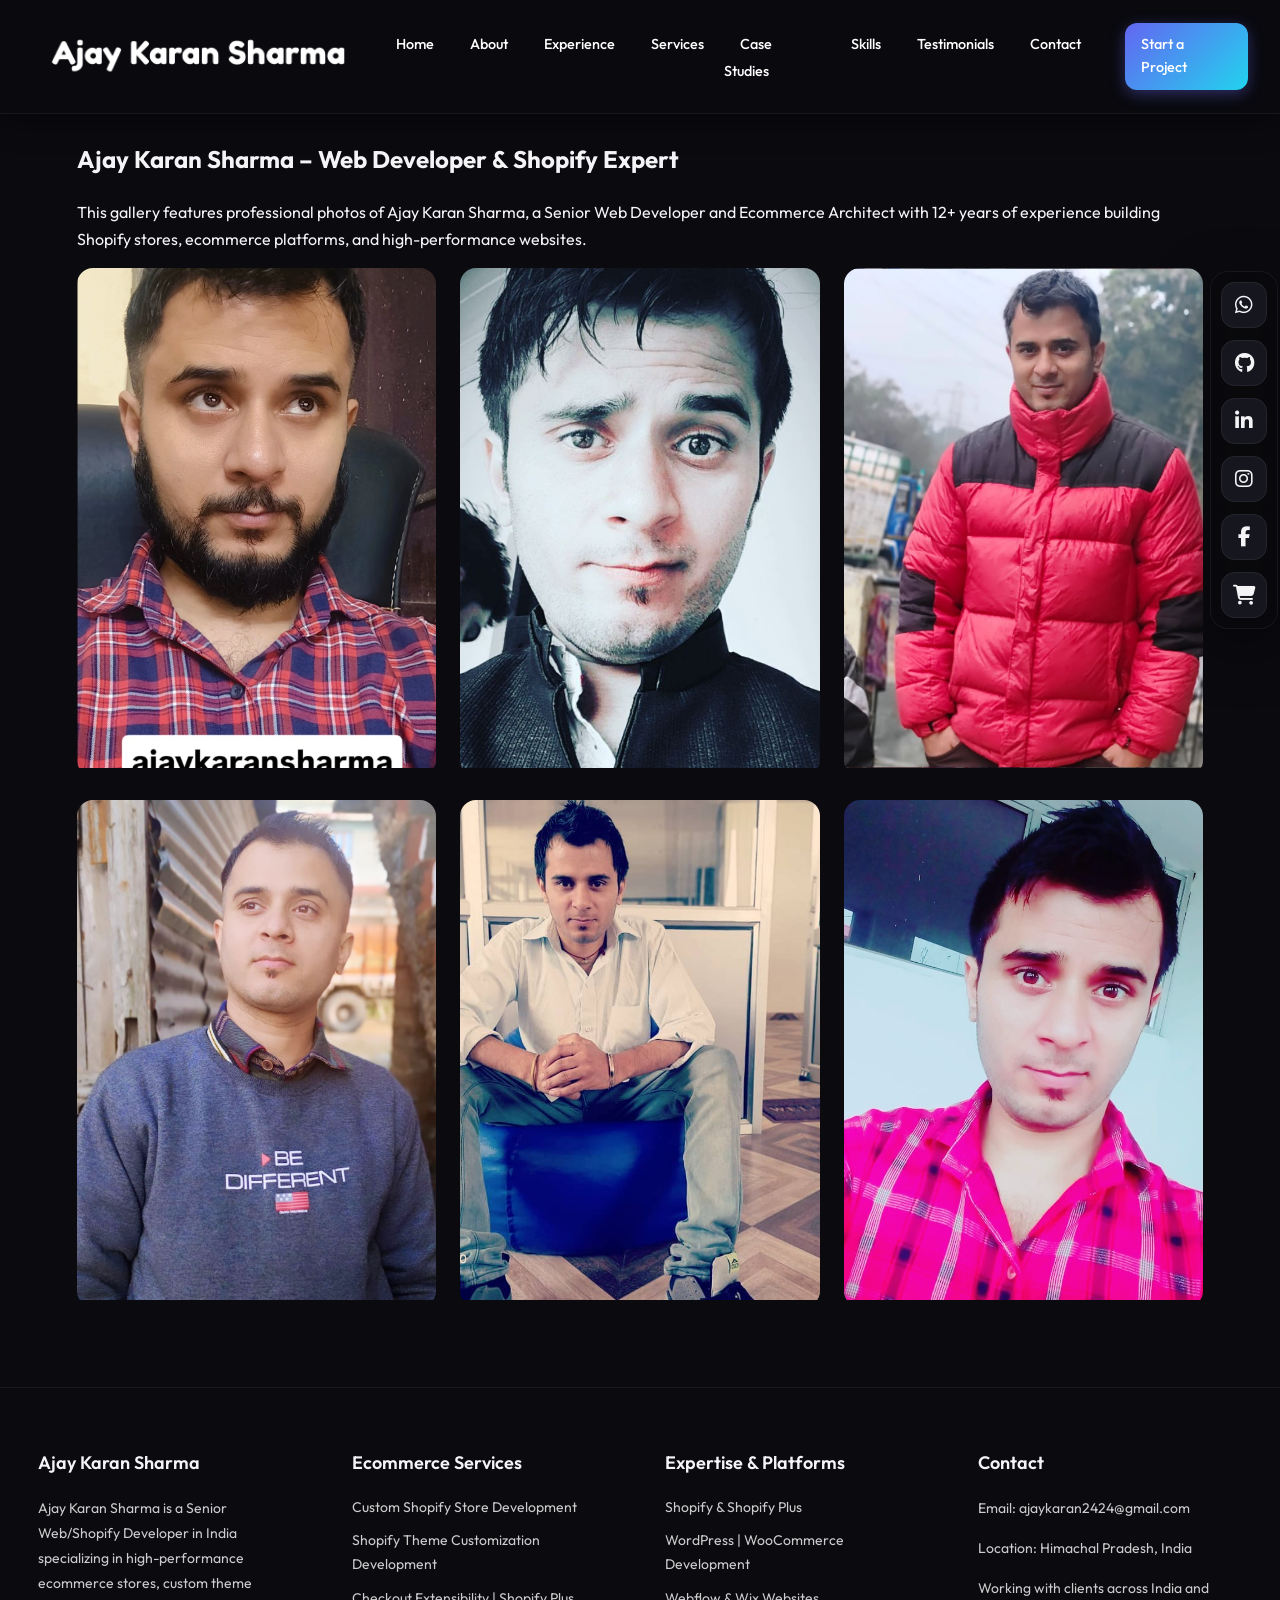
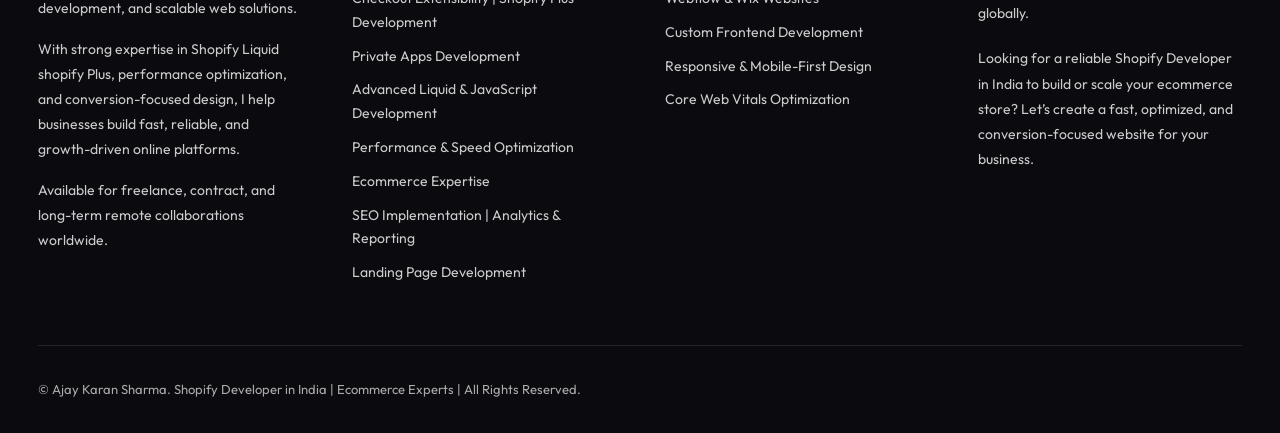
==== commit 7c99441e: "Revise gallery section and footer details Updated the gallery section with new images and improved a" ====
--- a/gallery.html
+++ b/gallery.html
@@ -1,14 +1,14 @@
-<!DOCTYPE html>
+ <!DOCTYPE html>
 <html lang="en">
   <head>
     <meta name="google-site-verification" content="-9mS_vuvHeGpJnYEJ3FiP0QaOUxpYy_w58vJu20p65I" />
-    <!-- <script>
+    <script>
       document.addEventListener('contextmenu', event => event.preventDefault());
       document.onkeydown = function (e) {
         if (e.keyCode == 123) { return false; } // Block F12
         if (e.ctrlKey && e.shiftKey && e.keyCode == 'I'.charCodeAt(0)) { return false; } // Block Ctrl+Shift+I
       }
-    </script> -->
+    </script>  
     <meta charset="UTF-8" />
     <meta name="viewport" content="width=device-width, initial-scale=1.0" />
     <title>Ajay Karan Sharma | Senior Web Developer, Ecommerce Architect & Shopify Expert</title>
@@ -19,10 +19,23 @@
     <link rel="canonical" href="https://ajaykaransharma.com/">
     <meta property="og:title" content="Ajay Karan Sharma | Senior Web Developer & Ecommerce Architect">
     <meta property="og:description" content="Senior Web Developer, Ecommerce Architect, and Shopify Expert building high-performance websites, Shopify stores, and scalable digital platforms.">
-    <meta property="og:url" content="https://ajaykaransharma.com/">
-    <meta property="og:image" content="https://ajaykaransharma.com/profile.jpg">
-    <meta property="og:type" content="website">
-    <meta property="og:site_name" content="Ajay Karan Sharma">
+<meta property="og:url" content="https://ajaykaransharma.com/gallery.html">
+<meta property="og:image" content="https://ajaykaransharma.com/images/ajaykaransharma-shopify-developer.png">
+<meta property="og:type" content="website">
+<meta property="og:site_name" content="Ajay Karan Sharma">
+<script type="application/ld+json">
+{
+ "@context": "https://schema.org",
+ "@type": "ImageGallery",
+ "name": "Ajay Karan Sharma Gallery",
+ "description": "Photo gallery of Ajay Karan Sharma, Senior Web Developer and Shopify Expert.",
+ "url": "https://ajaykaransharma.com/gallery.html",
+ "creator": {
+   "@type": "Person",
+   "name": "Ajay Karan Sharma"
+ }
+}
+</script>
     <script type="application/ld+json">
       {
         "@context": "https://schema.org",
@@ -69,6 +82,7 @@
   </head>
 
 
+
  
 
 <body>
@@ -111,15 +125,22 @@
 <!-- ===== GALLERY ===== -->
 
 <section class="gallery-section">
-  <h2 style="text-align:center;margin-bottom:50px;">Gallery</h2>
-
+   
+  <h1>Ajay Karan Sharma – Web Developer & Shopify Expert</h1>
+
+  <p>
+  This gallery features professional photos of Ajay Karan Sharma, 
+  a Senior Web Developer and Ecommerce Architect with 12+ years 
+  of experience building Shopify stores, ecommerce platforms, 
+  and high-performance websites.
+  </p>
   <div class="gallery-grid">
-    <div class="gallery-item"><img alt="ajay karan sharma - web development" src="images/ajay karan sharma - web development.png"></div>
-    <div class="gallery-item"><img alt="ajay karan sharma - website shopify developer" src="images/ajay karan sharma - website shopify developer.png"></div>
-    <div class="gallery-item"><img alt="ajay karansharma - shopify developer" src="images/ajaykaransharma-shopify-developer.png"></div>
-    <div class="gallery-item"><img src="images/ajaykaransharma shopify partners experts.jpg"></div>
-    <div class="gallery-item"><img src="images/ajaykaransharma shopify experts.jpg"></div>
-    <div class="gallery-item"><img src="images/ajaykaransharma shopify partners.jpg"></div>
+    <div class="gallery-item"><img  alt="Ajay Karan Sharma web development portfolio project" src="images/ajay karan sharma - web development.png" loading="lazy"></div>
+    <div class="gallery-item"><img  alt="Ajay Karan Sharma Senior Web Developer and Shopify Expert" src="images/ajay karan sharma - website shopify developer.png" loading="lazy"></div>
+    <div class="gallery-item"><img alt="Ajay Karan Sharma Shopify Developer and Ecommerce Architect" src="images/ajaykaransharma-shopify-developer.png" loading="lazy"></div>
+    <div class="gallery-item"><img alt="Ajay Karan Sharma Shopify partners and experts project showcase" src="images/ajaykaransharma shopify partners experts.jpg" loading="lazy"></div>
+    <div class="gallery-item"><img alt="Ajay Karan Sharma Web Developer portfolio photo" src="images/ajaykaransharma shopify experts.jpg" loading="lazy"></div>
+    <div class="gallery-item"><img alt="Ajay Karan Sharma Shopify partner web project showcase" src="images/ajaykaransharma shopify partners.jpg" loading="lazy"></div>
   </div>
 </section>
 
@@ -381,4 +402,4 @@
   </a>
 </div><button id="backToTop" class="back-to-top" aria-label="Back to top">↑</button>
 </body>
-</html>+</html>
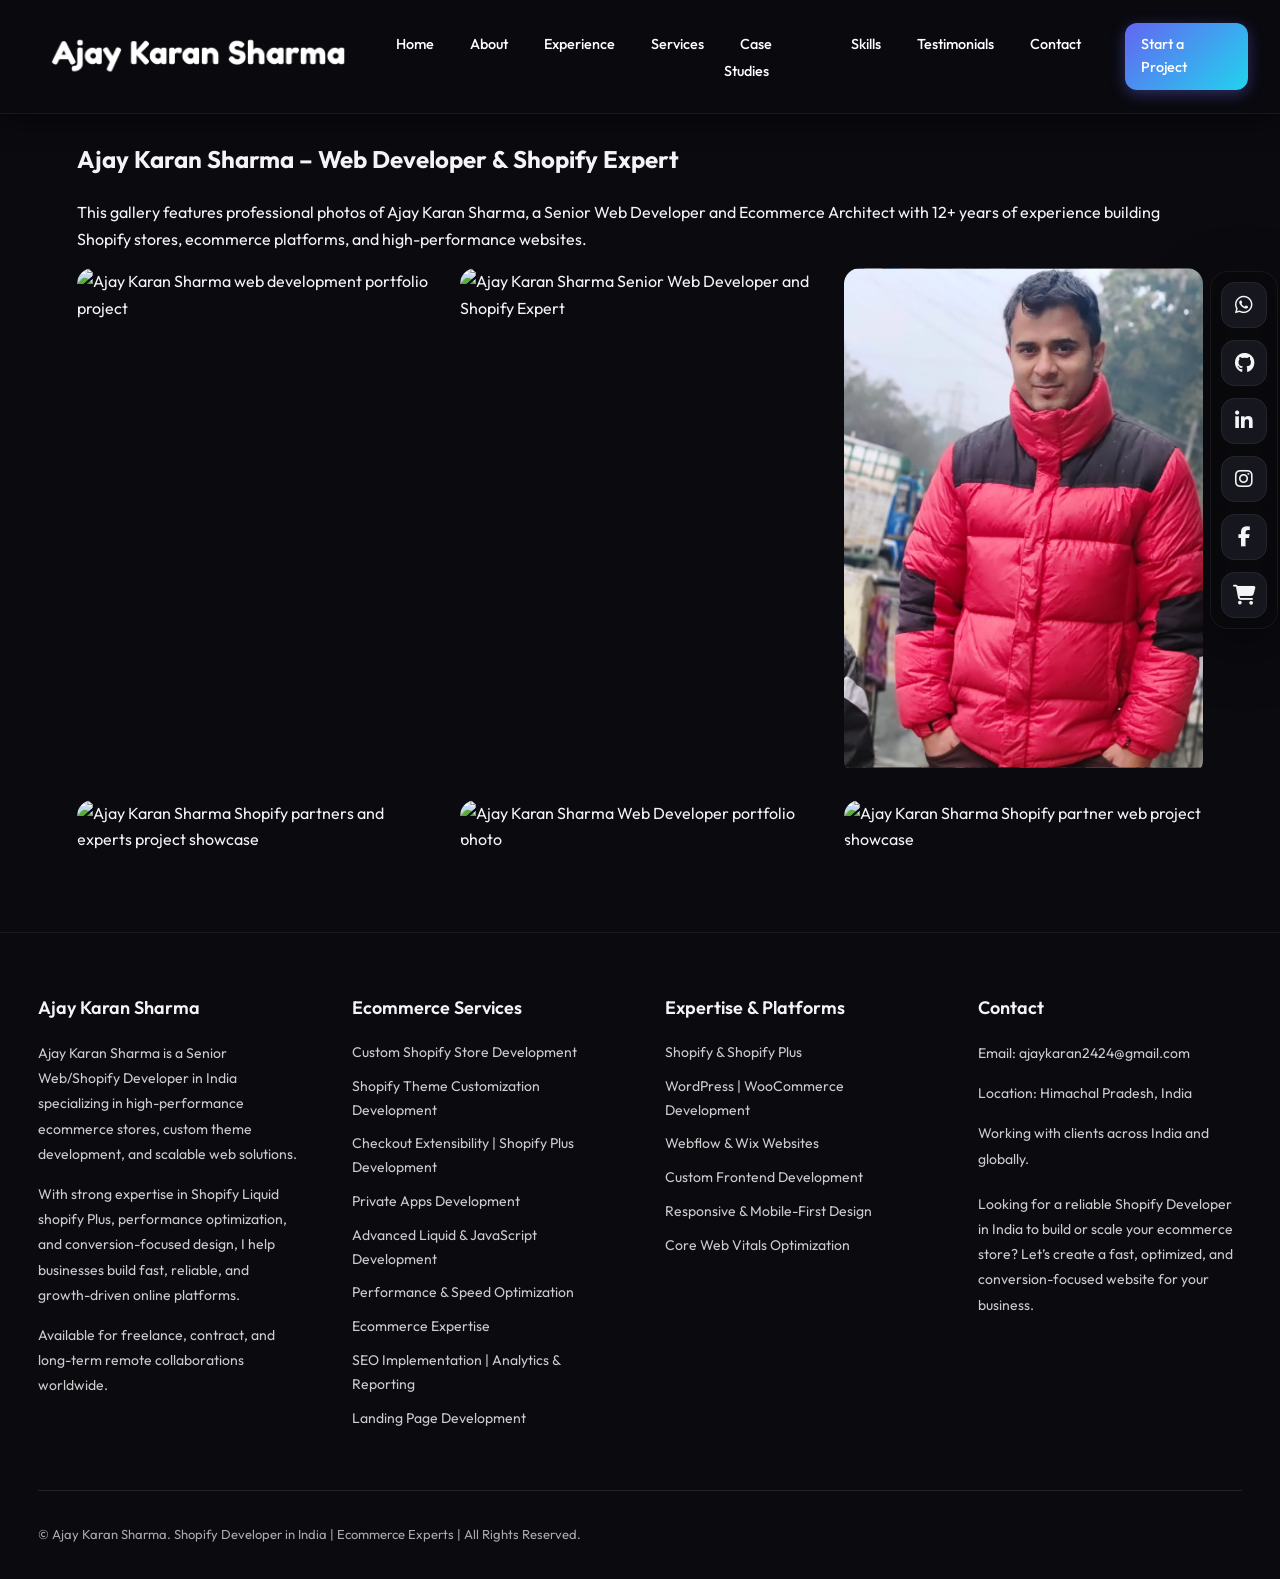
==== commit 27fcd3cb: "Refactor gallery.html structure and content" ====
--- a/gallery.html
+++ b/gallery.html
@@ -1,4 +1,4 @@
- <!DOCTYPE html>
+<!DOCTYPE html>
 <html lang="en">
   <head>
     <meta name="google-site-verification" content="-9mS_vuvHeGpJnYEJ3FiP0QaOUxpYy_w58vJu20p65I" />
@@ -135,12 +135,12 @@
   and high-performance websites.
   </p>
   <div class="gallery-grid">
-    <div class="gallery-item"><img  alt="Ajay Karan Sharma web development portfolio project" src="images/ajay karan sharma - web development.png" loading="lazy"></div>
-    <div class="gallery-item"><img  alt="Ajay Karan Sharma Senior Web Developer and Shopify Expert" src="images/ajay karan sharma - website shopify developer.png" loading="lazy"></div>
+    <div class="gallery-item"><img  alt="Ajay Karan Sharma web development portfolio project" src="images/ajay-karan-sharma-web-development.png" loading="lazy"></div>
+    <div class="gallery-item"><img  alt="Ajay Karan Sharma Senior Web Developer and Shopify Expert" src="images/ajay-karan-sharma-website-shopify-developer.png" loading="lazy"></div>
     <div class="gallery-item"><img alt="Ajay Karan Sharma Shopify Developer and Ecommerce Architect" src="images/ajaykaransharma-shopify-developer.png" loading="lazy"></div>
-    <div class="gallery-item"><img alt="Ajay Karan Sharma Shopify partners and experts project showcase" src="images/ajaykaransharma shopify partners experts.jpg" loading="lazy"></div>
-    <div class="gallery-item"><img alt="Ajay Karan Sharma Web Developer portfolio photo" src="images/ajaykaransharma shopify experts.jpg" loading="lazy"></div>
-    <div class="gallery-item"><img alt="Ajay Karan Sharma Shopify partner web project showcase" src="images/ajaykaransharma shopify partners.jpg" loading="lazy"></div>
+    <div class="gallery-item"><img alt="Ajay Karan Sharma Shopify partners and experts project showcase" src="images/ajaykaransharma-shopify-partners-experts.jpg" loading="lazy"></div>
+    <div class="gallery-item"><img alt="Ajay Karan Sharma Web Developer portfolio photo" src="images/ajaykaransharma-shopify-experts.jpg" loading="lazy"></div>
+    <div class="gallery-item"><img alt="Ajay Karan Sharma Shopify partner web project showcase" src="images/ajaykaransharma-shopify-partners.jpg" loading="lazy"></div>
   </div>
 </section>
 
